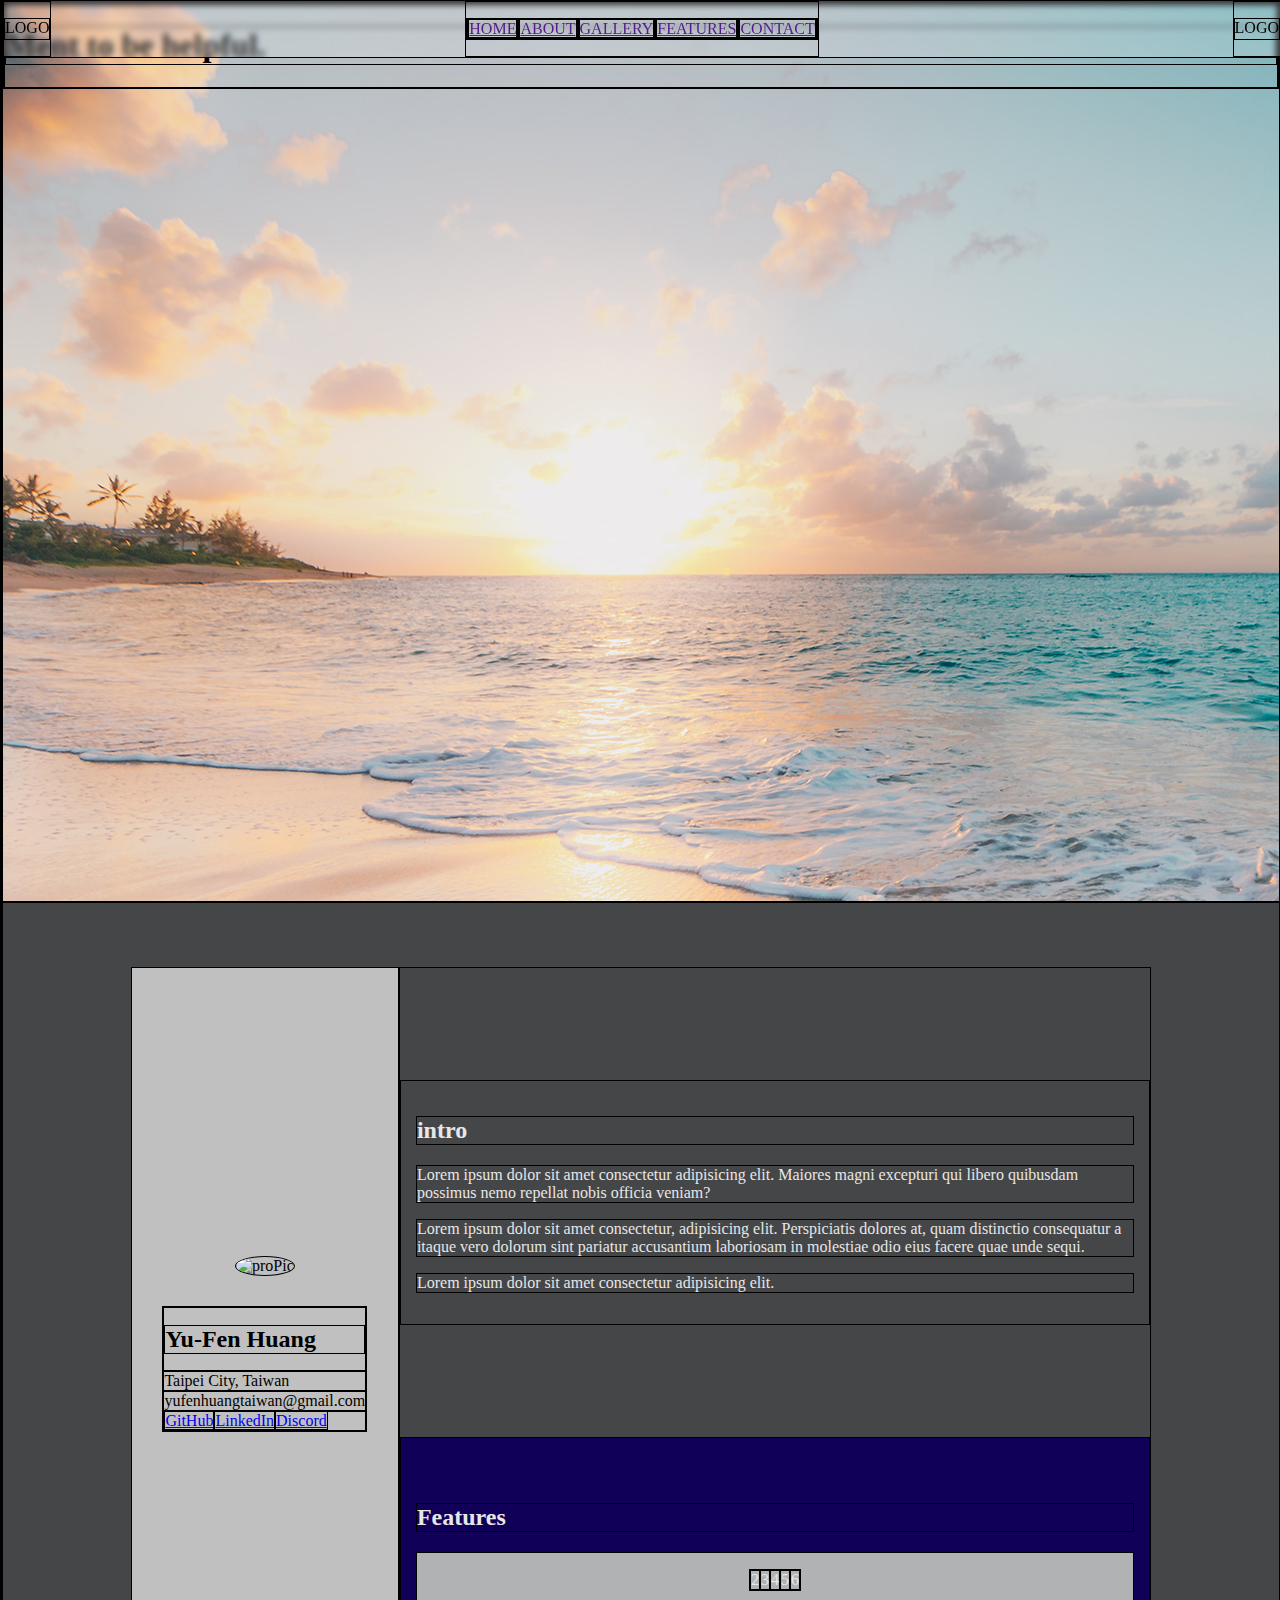
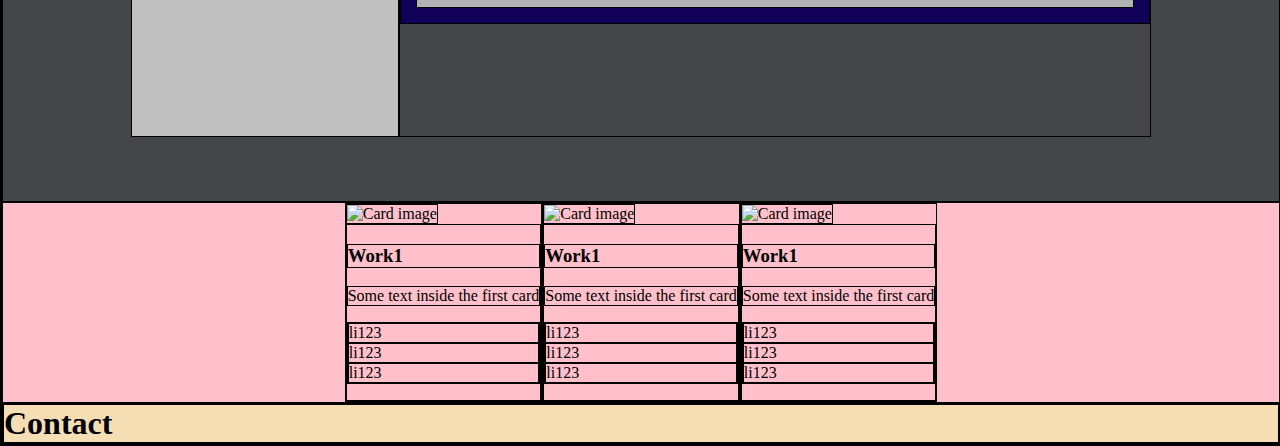
==== index.html @ 93700525 "formatter" ====
<!DOCTYPE html>
<html lang="en">
  <head>
    <meta charset="UTF-8" />
    <meta http-equiv="X-UA-Compatible" content="IE=edge" />
    <meta name="viewport" content="width=device-width, initial-scale=1.0" />
    <title>Personal Website</title>
    <link rel="stylesheet" href="style.css" />
    <link
      rel="stylesheet"
      href="https://cdn.jsdelivr.net/npm/bootstrap@4.6.1/dist/css/bootstrap.min.css"
      integrity="sha384-zCbKRCUGaJDkqS1kPbPd7TveP5iyJE0EjAuZQTgFLD2ylzuqKfdKlfG/eSrtxUkn"
      crossorigin="anonymous"
    />
  </head>
  <body class="container-fluid">
    <!-- navbar -->
    <nav class="row">
      <div class="logo">
        <p>LOGO</p>
      </div>
      <div>
        <ul>
          <li><a href="">HOME</a></li>
          <li><a href="">ABOUT</a></li>
          <li><a href="">GALLERY</a></li>
          <li><a href="">FEATURES</a></li>
          <li><a href="">CONTACT</a></li>
        </ul>
      </div>
      <div class="icon">
        <p>LOGO</p>
      </div>
    </nav>
    <!-- navbar end -->

    <!-- header -->
    <div
      class="row d-flex align-items-center justify-content-center"
      style="height: 100vh"
    >
      <div class="p-5 align-items-center">
        <div class="d-flex justify-content-center">
          <h1 class="display-2">Ment to be helpful.</h1>
        </div>
        <!-- <div class="d-flex justify-content-center">
          <p class="display-4 ">Huang Yu Fen</p>
        </div> -->
      </div>
    </div>
    <!-- header end -->

    <!-- About -->
    <div class="flex-con" style="min-height: 100vh">
      <!-- pro pic & info -->
      <div class="pro">
        <img src="https://fakeimg.pl/300x300/ffeeee/" alt="proPic" />
        <ul>
          <li><h1>Yu-Fen Huang</h1></li>
          <li>Taipei City, Taiwan</li>
          <li>yufenhuangtaiwan@gmail.com</li>
          <li>
            <a href="#">GitHub</a><a href="#">LinkedIn</a
            ><a href="#">Discord</a>
          </li>
        </ul>
      </div>
      <!-- pro pic & info end -->

      <div class="intro">
        <!-- Intop-top -->
        <div class="intro-top">
          <h2>intro</h2>
          <p>
            Lorem ipsum dolor sit amet consectetur adipisicing elit. Maiores
            magni excepturi qui libero quibusdam possimus nemo repellat nobis
            officia veniam?
          </p>
          <p>
            Lorem ipsum dolor sit amet consectetur, adipisicing elit.
            Perspiciatis dolores at, quam distinctio consequatur a itaque vero
            dolorum sint pariatur accusantium laboriosam in molestiae odio eius
            facere quae unde sequi.
          </p>
          <p>Lorem ipsum dolor sit amet consectetur adipisicing elit.</p>
        </div>
        <!-- Intop-top end -->

        <!-- Features -->
        <div class="intro-buttom">
          <h2 class="fe-title">Features</h2>
          <span class="features p-3">
            <ul>
              <li>2</li>
              <li>3</li>
              <li>4</li>
              <li>5</li>
              <li>6</li>
            </ul>
          </span>
        </div>
        <!-- Features end -->
      </div>
    </div>
    <!-- About end -->

    <!-- Gallery start -->
    <div class="gallery p-3">
      <div class="card bg-primary col-12 col-md-4">
        <img
          class="card-img-top"
          src="https://fakeimg.pl/320x180/ffeeee/"
          alt="Card image"
          style="width: 100%"
        />
        <div class="card-body text-center">
          <h3>Work1</h3>
          <p class="card-text">Some text inside the first card</p>
          <ul>
            <li>li123</li>
            <li>li123</li>
            <li>li123</li>
          </ul>
        </div>
      </div>

      <div class="card bg-warning m-3 col-12 col-md-4">
        <img
          class="card-img-top"
          src="https://fakeimg.pl/320x180/ffeeee/"
          alt="Card image"
          style="width: 100%"
        />
        <div class="card-body text-center">
          <h3>Work1</h3>
          <p class="card-text">Some text inside the first card</p>
          <ul>
            <li>li123</li>
            <li>li123</li>
            <li>li123</li>
          </ul>
        </div>
      </div>

      <div class="card bg-warning m-3 col-12 col-md-4">
        <img
          class="card-img-top"
          src="https://fakeimg.pl/320x180/ffeeee/"
          alt="Card image"
          style="width: 100%"
        />
        <div class="card-body text-center">
          <h3>Work1</h3>
          <p class="card-text">Some text inside the first card</p>
          <ul>
            <li>li123</li>
            <li>li123</li>
            <li>li123</li>
          </ul>
        </div>
      </div>
    </div>
    <!-- Gallery end -->

    <!-- Contact start -->
    <div class="contact">
      <h1>Contact</h1>
    </div>
    <!-- Contact end -->

    <script
      src="https://cdn.jsdelivr.net/npm/jquery@3.5.1/dist/jquery.slim.min.js"
      integrity="sha384-DfXdz2htPH0lsSSs5nCTpuj/zy4C+OGpamoFVy38MVBnE+IbbVYUew+OrCXaRkfj"
      crossorigin="anonymous"
    ></script>
    <script
      src="https://cdn.jsdelivr.net/npm/popper.js@1.16.1/dist/umd/popper.min.js"
      integrity="sha384-9/reFTGAW83EW2RDu2S0VKaIzap3H66lZH81PoYlFhbGU+6BZp6G7niu735Sk7lN"
      crossorigin="anonymous"
    ></script>
    <script
      src="https://cdn.jsdelivr.net/npm/bootstrap@4.6.1/dist/js/bootstrap.min.js"
      integrity="sha384-VHvPCCyXqtD5DqJeNxl2dtTyhF78xXNXdkwX1CZeRusQfRKp+tA7hAShOK/B/fQ2"
      crossorigin="anonymous"
    ></script>
  </body>
</html>
---- style.css ----
* {
  border: 1px solid #000;
  -webkit-box-sizing: border-box;
          box-sizing: border-box;
}

body, html {
  margin: 0;
  background-image: url("./img/ocean.jpg");
  background-repeat: no-repeat;
  background-attachment: fixed;
  width: 100vw;
}

ul {
  padding: 0;
  list-style: none;
}

nav {
  display: -webkit-box !important;
  display: -ms-flexbox !important;
  display: flex !important;
  -webkit-box-pack: justify;
      -ms-flex-pack: justify;
          justify-content: space-between;
  background-color: rgba(250, 250, 250, 0.2);
  -webkit-backdrop-filter: blur(3px);
          backdrop-filter: blur(3px);
  position: fixed;
  top: 0;
  width: 100%;
}

nav .logo {
  display: -webkit-box;
  display: -ms-flexbox;
  display: flex;
  -webkit-box-pack: center;
      -ms-flex-pack: center;
          justify-content: center;
}

nav ul {
  display: -webkit-box;
  display: -ms-flexbox;
  display: flex;
  -webkit-box-pack: justify;
      -ms-flex-pack: justify;
          justify-content: space-between;
}

nav .icon {
  display: -webkit-box;
  display: -ms-flexbox;
  display: flex;
  -webkit-box-pack: center;
      -ms-flex-pack: center;
          justify-content: center;
}

.bh {
  margin: 150px 0 150px 0;
}

.flex-con {
  display: -webkit-box;
  display: -ms-flexbox;
  display: flex;
  -webkit-box-pack: center;
      -ms-flex-pack: center;
          justify-content: center;
  background-color: #454647;
  padding: 5% 10%;
}

.flex-con .pro {
  display: -webkit-box;
  display: -ms-flexbox;
  display: flex;
  -webkit-box-orient: vertical;
  -webkit-box-direction: normal;
      -ms-flex-direction: column;
          flex-direction: column;
  -webkit-box-pack: center;
      -ms-flex-pack: center;
          justify-content: center;
  -webkit-box-align: center;
      -ms-flex-align: center;
          align-items: center;
  width: 100%;
  background-color: silver;
  padding: 3%;
  width: 25vw;
}

.flex-con .pro ul {
  margin-top: 30px;
  display: inline-block;
}

.flex-con .pro h1 {
  font-size: 24px;
}

.flex-con .pro img {
  max-width: 100%;
  border-radius: 50%;
}

.flex-con .intro {
  display: -webkit-box;
  display: -ms-flexbox;
  display: flex;
  -webkit-box-orient: vertical;
  -webkit-box-direction: normal;
      -ms-flex-direction: column;
          flex-direction: column;
  -webkit-box-pack: space-evenly;
      -ms-flex-pack: space-evenly;
          justify-content: space-evenly;
}

.flex-con .intro .intro-top {
  background: #454647;
  color: #E7E7E7;
  padding: 2%;
}

.flex-con .intro .intro-buttom {
  background: #100057;
  color: #E7E7E7;
  padding: 2%;
}

.flex-con .intro .intro-buttom .fe-title {
  margin-top: 50px;
}

.flex-con .intro .intro-buttom .features {
  background: #b1b2b3;
  width: 100%;
  display: -webkit-box;
  display: -ms-flexbox;
  display: flex;
  -webkit-box-pack: center;
      -ms-flex-pack: center;
          justify-content: center;
}

.flex-con .intro .intro-buttom ul {
  display: -webkit-box;
  display: -ms-flexbox;
  display: flex;
  -webkit-box-pack: center;
      -ms-flex-pack: center;
          justify-content: center;
}

.gallery {
  display: -webkit-box;
  display: -ms-flexbox;
  display: flex;
  -webkit-box-pack: center;
      -ms-flex-pack: center;
          justify-content: center;
  background-color: pink;
  margin: 0;
}

.contact {
  background-color: wheat;
}

.contact h1 {
  margin: 0;
}

.contact ul {
  margin: 0;
  padding: 0;
  list-style: none;
}
/*# sourceMappingURL=style.css.map */
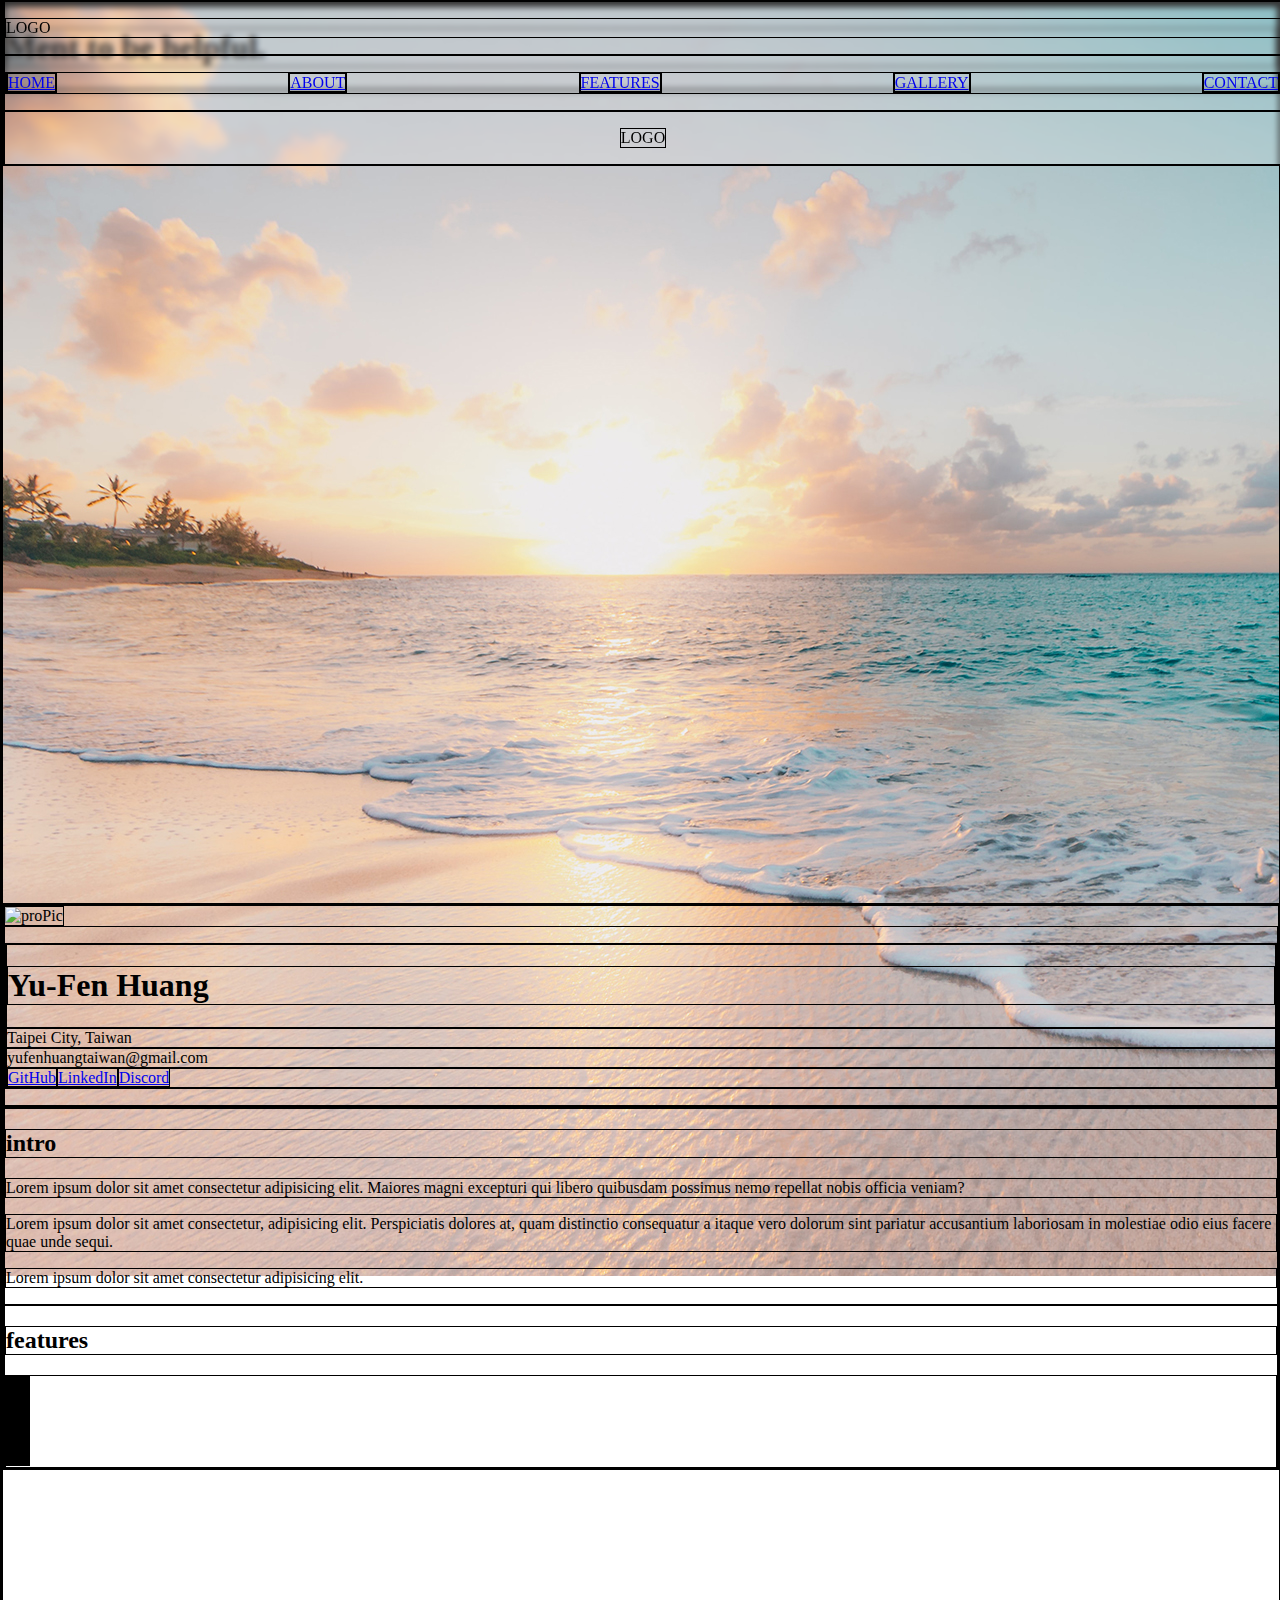
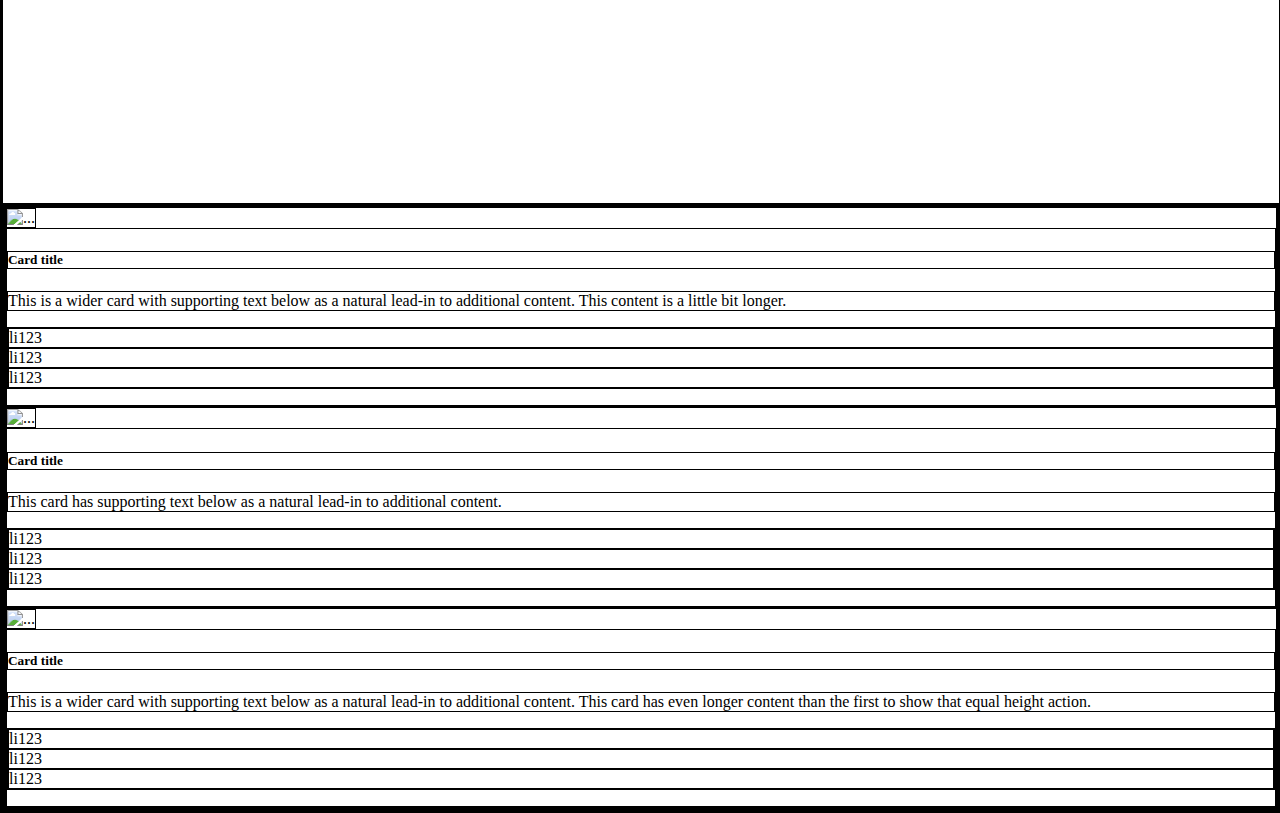
==== commit 6161c4a7: "layout" ====
--- a/index.html
+++ b/index.html
@@ -12,62 +12,76 @@
       integrity="sha384-zCbKRCUGaJDkqS1kPbPd7TveP5iyJE0EjAuZQTgFLD2ylzuqKfdKlfG/eSrtxUkn"
       crossorigin="anonymous"
     />
+    <link
+      rel="stylesheet"
+      href="https://pro.fontawesome.com/releases/v5.10.0/css/all.css"
+      integrity="sha384-AYmEC3Yw5cVb3ZcuHtOA93w35dYTsvhLPVnYs9eStHfGJvOvKxVfELGroGkvsg+p"
+      crossorigin="anonymous"
+    />
   </head>
-  <body class="container-fluid">
+  <body>
     <!-- navbar -->
-    <nav class="row">
-      <div class="logo">
-        <p>LOGO</p>
-      </div>
-      <div>
-        <ul>
-          <li><a href="">HOME</a></li>
-          <li><a href="">ABOUT</a></li>
-          <li><a href="">GALLERY</a></li>
-          <li><a href="">FEATURES</a></li>
-          <li><a href="">CONTACT</a></li>
-        </ul>
-      </div>
-      <div class="icon">
-        <p>LOGO</p>
-      </div>
-    </nav>
+    <div class="container-fluid">
+      <nav class="row">
+        <div class="logo">
+          <p>LOGO</p>
+        </div>
+        <div>
+          <ul>
+            <li><a href="#home">HOME</a></li>
+            <li><a href="#about">ABOUT</a></li>
+            <li><a href="#about">FEATURES</a></li>
+            <li><a href="#gallery">GALLERY</a></li>
+            <li><a href="#contact">CONTACT</a></li>
+          </ul>
+        </div>
+        <div class="icon">
+          <p>LOGO</p>
+        </div>
+      </nav>
+    </div>
     <!-- navbar end -->
 
     <!-- header -->
     <div
       class="row d-flex align-items-center justify-content-center"
       style="height: 100vh"
+      id="home"
     >
       <div class="p-5 align-items-center">
         <div class="d-flex justify-content-center">
           <h1 class="display-2">Ment to be helpful.</h1>
         </div>
-        <!-- <div class="d-flex justify-content-center">
-          <p class="display-4 ">Huang Yu Fen</p>
-        </div> -->
       </div>
     </div>
     <!-- header end -->
 
     <!-- About -->
-    <div class="flex-con" style="min-height: 100vh">
+    <div class="container" style="min-height: 100vh" id="about">
       <!-- pro pic & info -->
-      <div class="pro">
-        <img src="https://fakeimg.pl/300x300/ffeeee/" alt="proPic" />
-        <ul>
-          <li><h1>Yu-Fen Huang</h1></li>
-          <li>Taipei City, Taiwan</li>
-          <li>yufenhuangtaiwan@gmail.com</li>
-          <li>
-            <a href="#">GitHub</a><a href="#">LinkedIn</a
-            ><a href="#">Discord</a>
-          </li>
-        </ul>
+      <!-- <div class="row"> -->
+      <div class="row justify-content-center">
+        <img
+          src="https://fakeimg.pl/300x300/ffeeee/"
+          alt="proPic"
+          class="col-8 col-md-4"
+        />
+        <div class="col-12 col-md-8 align-self-center">
+          <ul>
+            <li><h1>Yu-Fen Huang</h1></li>
+            <li>Taipei City, Taiwan</li>
+            <li>yufenhuangtaiwan@gmail.com</li>
+            <li>
+              <a href="#">GitHub</a><a href="#">LinkedIn</a
+              ><a href="#">Discord</a>
+            </li>
+          </ul>
+        </div>
+        <!-- </div> -->
       </div>
       <!-- pro pic & info end -->
 
-      <div class="intro">
+      <div>
         <!-- Intop-top -->
         <div class="intro-top">
           <h2>intro</h2>
@@ -87,85 +101,121 @@
         <!-- Intop-top end -->
 
         <!-- Features -->
+
         <div class="intro-buttom">
-          <h2 class="fe-title">Features</h2>
-          <span class="features p-3">
+          <h2>features</h2>
+          <div class="align-items-center">
+            <span class="col-12 col-md-2" style="font-size: 5em"
+              ><i class="fab fa-css3-alt"></i
+            ></span>
+            <span class="col-12 col-md-2" style="font-size: 5em"
+              ><i class="fab fa-html5"></i
+            ></span>
+            <span class="col-12 col-md-2" style="font-size: 5em"
+              ><i class="fab fa-js-square"></i
+            ></span>
+            <span class="col-12 col-md-2" style="font-size: 5em"
+              ><i class="fab fa-php"></i
+            ></span>
+            <span class="col-12 col-md-2" style="font-size: 5em"
+              ><i class="fab fa-sass"></i
+            ></span>
+            <span class="col-12 col-md-2" style="font-size: 5em"
+              ><i class="fab fa-bootstrap"></i
+            ></span>
+          </div>
+        </div>
+        <!-- Features end -->
+      </div>
+    </div>
+    <!-- About end -->
+
+    <!-- Gallery start -->
+    <div class="container" id="gallery">
+      <div class="row">
+        <!-- <div class="card bg-primary col-12 col-md-4">
+          <img
+            class="card-img-top"
+            src="https://fakeimg.pl/320x180/ffeeee/"
+            alt="Card image"
+            style="width: 100%"
+          />
+          <div class="card-body text-center">
+            <h3>Work1</h3>
+            <p class="card-text">Some text inside the first card</p>
             <ul>
-              <li>2</li>
-              <li>3</li>
-              <li>4</li>
-              <li>5</li>
-              <li>6</li>
+              <li>li123</li>
+              <li>li123</li>
+              <li>li123</li>
             </ul>
-          </span>
-        </div>
-        <!-- Features end -->
-      </div>
-    </div>
-    <!-- About end -->
-
-    <!-- Gallery start -->
-    <div class="gallery p-3">
-      <div class="card bg-primary col-12 col-md-4">
-        <img
-          class="card-img-top"
-          src="https://fakeimg.pl/320x180/ffeeee/"
-          alt="Card image"
-          style="width: 100%"
-        />
-        <div class="card-body text-center">
-          <h3>Work1</h3>
-          <p class="card-text">Some text inside the first card</p>
-          <ul>
-            <li>li123</li>
-            <li>li123</li>
-            <li>li123</li>
-          </ul>
-        </div>
-      </div>
-
-      <div class="card bg-warning m-3 col-12 col-md-4">
-        <img
-          class="card-img-top"
-          src="https://fakeimg.pl/320x180/ffeeee/"
-          alt="Card image"
-          style="width: 100%"
-        />
-        <div class="card-body text-center">
-          <h3>Work1</h3>
-          <p class="card-text">Some text inside the first card</p>
-          <ul>
-            <li>li123</li>
-            <li>li123</li>
-            <li>li123</li>
-          </ul>
-        </div>
-      </div>
-
-      <div class="card bg-warning m-3 col-12 col-md-4">
-        <img
-          class="card-img-top"
-          src="https://fakeimg.pl/320x180/ffeeee/"
-          alt="Card image"
-          style="width: 100%"
-        />
-        <div class="card-body text-center">
-          <h3>Work1</h3>
-          <p class="card-text">Some text inside the first card</p>
-          <ul>
-            <li>li123</li>
-            <li>li123</li>
-            <li>li123</li>
-          </ul>
+          </div>
+        </div>
+
+        <div class="card bg-primary col-12 col-md-4">
+          <img
+            class="card-img-top"
+            src="https://fakeimg.pl/320x180/ffeeee/"
+            alt="Card image"
+            style="width: 100%"
+          />
+          <div class="card-body text-center">
+            <h3>Work1</h3>
+            <p class="card-text">Some text inside the first card</p>
+            <ul>
+              <li>li123</li>
+              <li>li123</li>
+              <li>li123</li>
+            </ul>
+          </div>
+        </div> -->
+        
+        <div class="card-group">
+          <div class="card">
+            <img src="https://fakeimg.pl/320x180/ffeeee/" class="card-img-top" alt="...">
+            <div class="card-body text-center">
+              <h5 class="card-title">Card title</h5>
+              <p class="card-text">This is a wider card with supporting text below as a natural lead-in to additional content. This content is a little bit longer.</p>
+              <ul>
+                <li>li123</li>
+                <li>li123</li>
+                <li>li123</li>
+              </ul>
+              <!-- <p class="card-text"><small class="text-muted">Last updated 3 mins ago</small></p> -->
+            </div>
+          </div>
+          <div class="card">
+            <img src="https://fakeimg.pl/320x180/ffeeee/" class="card-img-top" alt="...">
+            <div class="card-body text-center">
+              <h5 class="card-title">Card title</h5>
+              <p class="card-text">This card has supporting text below as a natural lead-in to additional content.</p>
+              <ul>
+                <li>li123</li>
+                <li>li123</li>
+                <li>li123</li>
+              </ul>
+            </div>
+          </div>
+          <div class="card">
+            <img src="https://fakeimg.pl/320x180/ffeeee/" class="card-img-top" alt="...">
+            <div class="card-body text-center">
+              <h5 class="card-title">Card title</h5>
+              <p class="card-text">This is a wider card with supporting text below as a natural lead-in to additional content. This card has even longer content than the first to show that equal height action.</p>
+              <ul>
+                <li>li123</li>
+                <li>li123</li>
+                <li>li123</li>
+              </ul>
+            </div>
+          </div>
         </div>
       </div>
     </div>
     <!-- Gallery end -->
 
     <!-- Contact start -->
-    <div class="contact">
+    <!-- <div class="contact" id="contact">
       <h1>Contact</h1>
-    </div>
+    </div> -->
     <!-- Contact end -->
 
     <script
--- a/style.css
+++ b/style.css
@@ -18,9 +18,6 @@
 }
 
 nav {
-  display: -webkit-box !important;
-  display: -ms-flexbox !important;
-  display: flex !important;
   -webkit-box-pack: justify;
       -ms-flex-pack: justify;
           justify-content: space-between;
@@ -30,15 +27,6 @@
   position: fixed;
   top: 0;
   width: 100%;
-}
-
-nav .logo {
-  display: -webkit-box;
-  display: -ms-flexbox;
-  display: flex;
-  -webkit-box-pack: center;
-      -ms-flex-pack: center;
-          justify-content: center;
 }
 
 nav ul {
@@ -59,115 +47,6 @@
           justify-content: center;
 }
 
-.bh {
-  margin: 150px 0 150px 0;
-}
-
-.flex-con {
-  display: -webkit-box;
-  display: -ms-flexbox;
-  display: flex;
-  -webkit-box-pack: center;
-      -ms-flex-pack: center;
-          justify-content: center;
-  background-color: #454647;
-  padding: 5% 10%;
-}
-
-.flex-con .pro {
-  display: -webkit-box;
-  display: -ms-flexbox;
-  display: flex;
-  -webkit-box-orient: vertical;
-  -webkit-box-direction: normal;
-      -ms-flex-direction: column;
-          flex-direction: column;
-  -webkit-box-pack: center;
-      -ms-flex-pack: center;
-          justify-content: center;
-  -webkit-box-align: center;
-      -ms-flex-align: center;
-          align-items: center;
-  width: 100%;
-  background-color: silver;
-  padding: 3%;
-  width: 25vw;
-}
-
-.flex-con .pro ul {
-  margin-top: 30px;
-  display: inline-block;
-}
-
-.flex-con .pro h1 {
-  font-size: 24px;
-}
-
-.flex-con .pro img {
-  max-width: 100%;
-  border-radius: 50%;
-}
-
-.flex-con .intro {
-  display: -webkit-box;
-  display: -ms-flexbox;
-  display: flex;
-  -webkit-box-orient: vertical;
-  -webkit-box-direction: normal;
-      -ms-flex-direction: column;
-          flex-direction: column;
-  -webkit-box-pack: space-evenly;
-      -ms-flex-pack: space-evenly;
-          justify-content: space-evenly;
-}
-
-.flex-con .intro .intro-top {
-  background: #454647;
-  color: #E7E7E7;
-  padding: 2%;
-}
-
-.flex-con .intro .intro-buttom {
-  background: #100057;
-  color: #E7E7E7;
-  padding: 2%;
-}
-
-.flex-con .intro .intro-buttom .fe-title {
-  margin-top: 50px;
-}
-
-.flex-con .intro .intro-buttom .features {
-  background: #b1b2b3;
-  width: 100%;
-  display: -webkit-box;
-  display: -ms-flexbox;
-  display: flex;
-  -webkit-box-pack: center;
-      -ms-flex-pack: center;
-          justify-content: center;
-}
-
-.flex-con .intro .intro-buttom ul {
-  display: -webkit-box;
-  display: -ms-flexbox;
-  display: flex;
-  -webkit-box-pack: center;
-      -ms-flex-pack: center;
-          justify-content: center;
-}
-
-.gallery {
-  display: -webkit-box;
-  display: -ms-flexbox;
-  display: flex;
-  -webkit-box-pack: center;
-      -ms-flex-pack: center;
-          justify-content: center;
-  background-color: pink;
-  margin: 0;
-}
-
 .contact {
   background-color: wheat;
 }
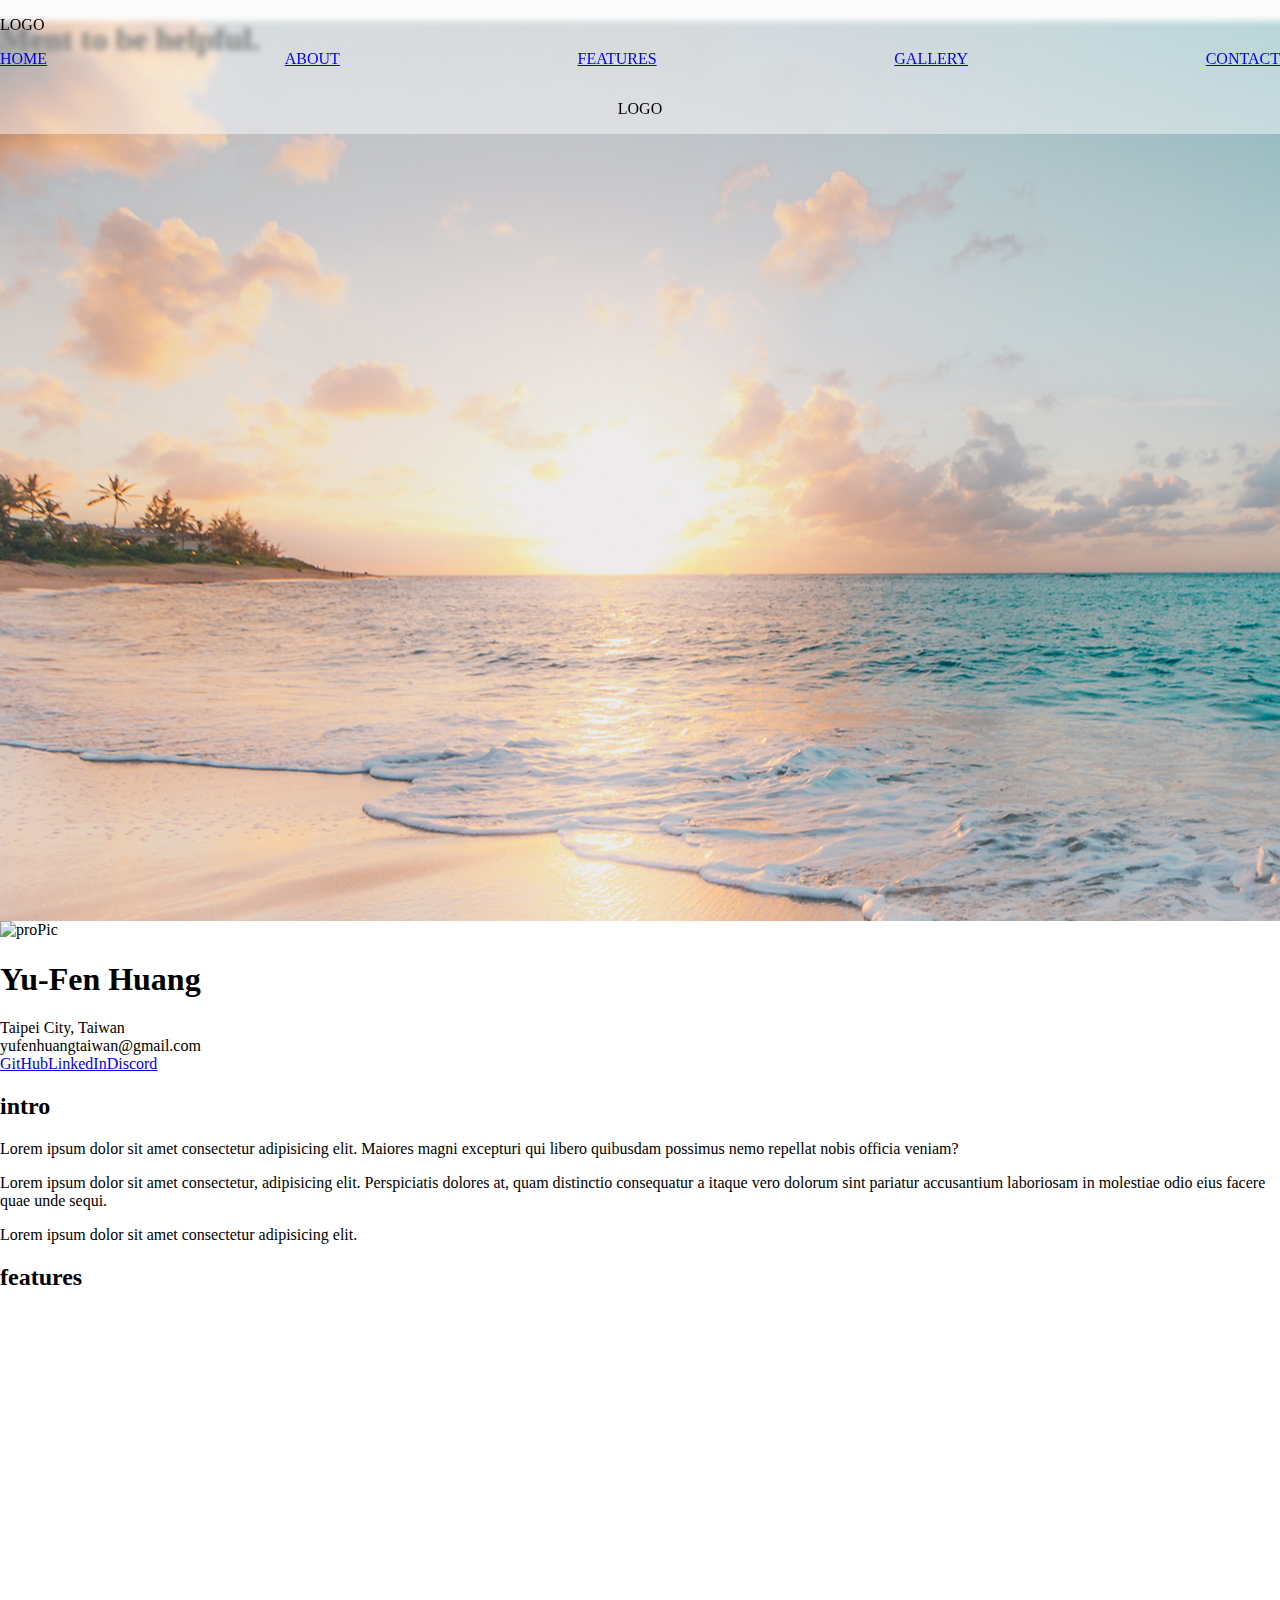
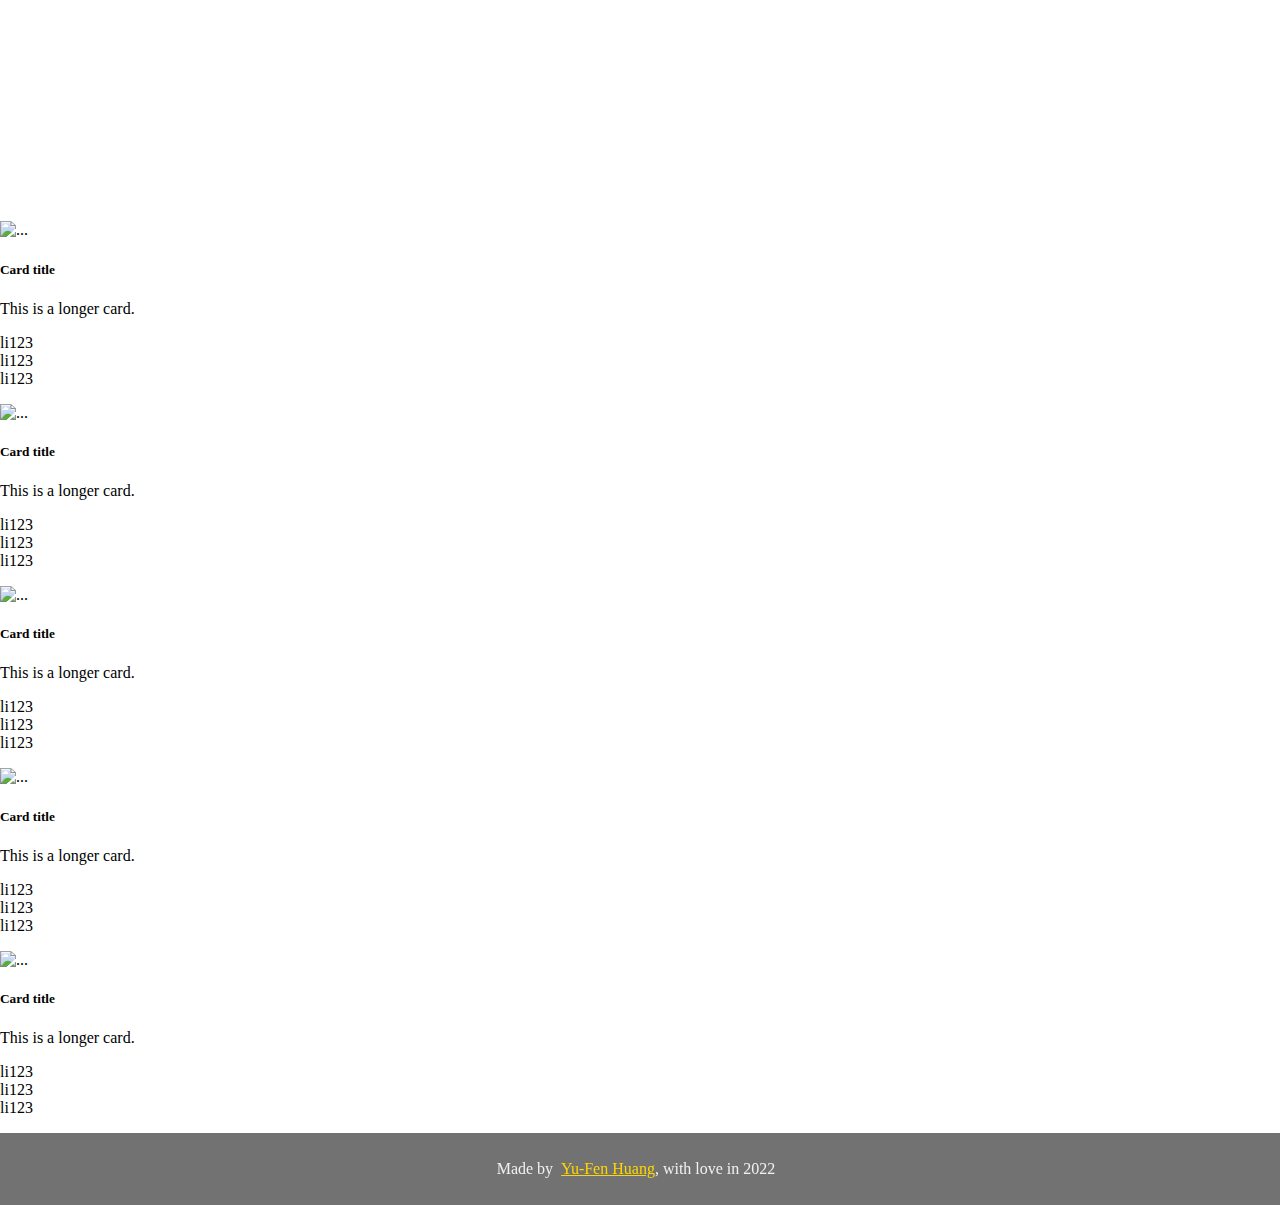
==== commit 6a5236f6: "layout" ====
--- a/index.html
+++ b/index.html
@@ -64,7 +64,7 @@
         <img
           src="https://fakeimg.pl/300x300/ffeeee/"
           alt="proPic"
-          class="col-8 col-md-4"
+          class="col-8 col-md-4 p-5"
         />
         <div class="col-12 col-md-8 align-self-center">
           <ul>
@@ -83,7 +83,7 @@
 
       <div>
         <!-- Intop-top -->
-        <div class="intro-top">
+        <div class="intro-top mt-3">
           <h2>intro</h2>
           <p>
             Lorem ipsum dolor sit amet consectetur adipisicing elit. Maiores
@@ -102,7 +102,7 @@
 
         <!-- Features -->
 
-        <div class="intro-buttom">
+        <div class="intro-buttom mt-5">
           <h2>features</h2>
           <div class="align-items-center">
             <span class="col-12 col-md-2" style="font-size: 5em"
@@ -132,74 +132,93 @@
 
     <!-- Gallery start -->
     <div class="container" id="gallery">
-      <div class="row">
-        <!-- <div class="card bg-primary col-12 col-md-4">
-          <img
-            class="card-img-top"
-            src="https://fakeimg.pl/320x180/ffeeee/"
-            alt="Card image"
-            style="width: 100%"
-          />
-          <div class="card-body text-center">
-            <h3>Work1</h3>
-            <p class="card-text">Some text inside the first card</p>
-            <ul>
-              <li>li123</li>
-              <li>li123</li>
-              <li>li123</li>
-            </ul>
-          </div>
-        </div>
-
-        <div class="card bg-primary col-12 col-md-4">
-          <img
-            class="card-img-top"
-            src="https://fakeimg.pl/320x180/ffeeee/"
-            alt="Card image"
-            style="width: 100%"
-          />
-          <div class="card-body text-center">
-            <h3>Work1</h3>
-            <p class="card-text">Some text inside the first card</p>
-            <ul>
-              <li>li123</li>
-              <li>li123</li>
-              <li>li123</li>
-            </ul>
-          </div>
-        </div> -->
-        
-        <div class="card-group">
-          <div class="card">
-            <img src="https://fakeimg.pl/320x180/ffeeee/" class="card-img-top" alt="...">
-            <div class="card-body text-center">
-              <h5 class="card-title">Card title</h5>
-              <p class="card-text">This is a wider card with supporting text below as a natural lead-in to additional content. This content is a little bit longer.</p>
-              <ul>
-                <li>li123</li>
-                <li>li123</li>
-                <li>li123</li>
-              </ul>
-              <!-- <p class="card-text"><small class="text-muted">Last updated 3 mins ago</small></p> -->
-            </div>
-          </div>
-          <div class="card">
-            <img src="https://fakeimg.pl/320x180/ffeeee/" class="card-img-top" alt="...">
-            <div class="card-body text-center">
-              <h5 class="card-title">Card title</h5>
-              <p class="card-text">This card has supporting text below as a natural lead-in to additional content.</p>
-              <ul>
-                <li>li123</li>
-                <li>li123</li>
-                <li>li123</li>
-              </ul>
-            </div>
-          </div>
-          <div class="card">
-            <img src="https://fakeimg.pl/320x180/ffeeee/" class="card-img-top" alt="...">
-            <div class="card-body text-center">
-              <h5 class="card-title">Card title</h5>
-              <p class="card-text">This is a wider card with supporting text below as a natural lead-in to additional content. This card has even longer content than the first to show that equal height action.</p>
+      <div class="row row-cols-1 row-cols-md-3 mb-5">
+        <div class="col mb-1">
+          <div class="card text-center">
+            <img
+              src="https://fakeimg.pl/320x180/ffeeee/"
+              class="card-img-top"
+              alt="..."
+            />
+            <div class="card-body">
+              <h5 class="card-title">Card title</h5>
+              <p class="card-text">This is a longer card.</p>
+              <ul>
+                <li>li123</li>
+                <li>li123</li>
+                <li>li123</li>
+              </ul>
+            </div>
+          </div>
+        </div>
+        <div class="col mb-1">
+          <div class="card text-center">
+            <img
+              src="https://fakeimg.pl/320x180/ffeeee/"
+              class="card-img-top"
+              alt="..."
+            />
+            <div class="card-body">
+              <h5 class="card-title">Card title</h5>
+              <p class="card-text">This is a longer card.</p>
+              <ul>
+                <li>li123</li>
+                <li>li123</li>
+                <li>li123</li>
+              </ul>
+            </div>
+          </div>
+        </div>
+        <div class="col mb-1">
+          <div class="card text-center">
+            <img
+              src="https://fakeimg.pl/320x180/ffeeee/"
+              class="card-img-top"
+              alt="..."
+            />
+            <div class="card-body">
+              <h5 class="card-title">Card title</h5>
+              <p class="card-text">This is a longer card.</p>
+              <ul>
+                <li>li123</li>
+                <li>li123</li>
+                <li>li123</li>
+              </ul>
+            </div>
+          </div>
+        </div>
+      </div>
+    </div>
+    <div class="container" id="gallery">
+      <div class="row row-cols-1 row-cols-md-3 mb-5">
+        <div class="col mb-1">
+          <div class="card text-center">
+            <img
+              src="https://fakeimg.pl/320x180/ffeeee/"
+              class="card-img-top"
+              alt="..."
+            />
+            <div class="card-body">
+              <h5 class="card-title">Card title</h5>
+              <p class="card-text">This is a longer card.</p>
+              <ul>
+                <li>li123</li>
+                <li>li123</li>
+                <li>li123</li>
+              </ul>
+            </div>
+          </div>
+        </div>
+        <div class="col mb-1">
+          <div class="card text-center">
+            <img
+              src="https://fakeimg.pl/320x180/ffeeee/"
+              class="card-img-top"
+              alt="..."
+            />
+            <div class="card-body">
+              <h5 class="card-title">Card title</h5>
+              <p class="card-text">This is a longer card.</p>
               <ul>
                 <li>li123</li>
                 <li>li123</li>
@@ -218,6 +237,18 @@
     </div> -->
     <!-- Contact end -->
 
+    <footer>
+      <div>
+        <span>Made by &nbsp;</span>
+        <a href="#">Yu-Fen Huang</a>
+        <span class="author" itemprop="copyrightHolder"
+          >, with love in 2022 &nbsp;</span>
+        <span class="with-love">
+            <i class="fa fa-heart"></i>
+        </span>
+      </div>
+    </footer>
+
     <script
       src="https://cdn.jsdelivr.net/npm/jquery@3.5.1/dist/jquery.slim.min.js"
       integrity="sha384-DfXdz2htPH0lsSSs5nCTpuj/zy4C+OGpamoFVy38MVBnE+IbbVYUew+OrCXaRkfj"
--- a/style.css
+++ b/style.css
@@ -1,11 +1,13 @@
 * {
-  border: 1px solid #000;
   -webkit-box-sizing: border-box;
           box-sizing: border-box;
 }
 
 body, html {
   margin: 0;
+}
+
+#home {
   background-image: url("./img/ocean.jpg");
   background-repeat: no-repeat;
   background-attachment: fixed;
@@ -21,7 +23,7 @@
   -webkit-box-pack: justify;
       -ms-flex-pack: justify;
           justify-content: space-between;
-  background-color: rgba(250, 250, 250, 0.2);
+  background-color: rgba(250, 250, 250, 0.5);
   -webkit-backdrop-filter: blur(3px);
           backdrop-filter: blur(3px);
   position: fixed;
@@ -47,17 +49,28 @@
           justify-content: center;
 }
 
-.contact {
-  background-color: wheat;
+footer div {
+  display: -webkit-box;
+  display: -ms-flexbox;
+  display: flex;
+  -webkit-box-pack: center;
+      -ms-flex-pack: center;
+          justify-content: center;
+  -webkit-box-align: center;
+      -ms-flex-align: center;
+          align-items: center;
+  height: 8vh;
+  color: #f0f0f0;
+  background-color: rgba(20, 20, 20, 0.6);
+  -webkit-backdrop-filter: blur(3px);
+          backdrop-filter: blur(3px);
 }
 
-.contact h1 {
-  margin: 0;
+footer a {
+  color: #FFD700;
 }
 
-.contact ul {
-  margin: 0;
-  padding: 0;
-  list-style: none;
+footer i {
+  color: #e76565;
 }
 /*# sourceMappingURL=style.css.map */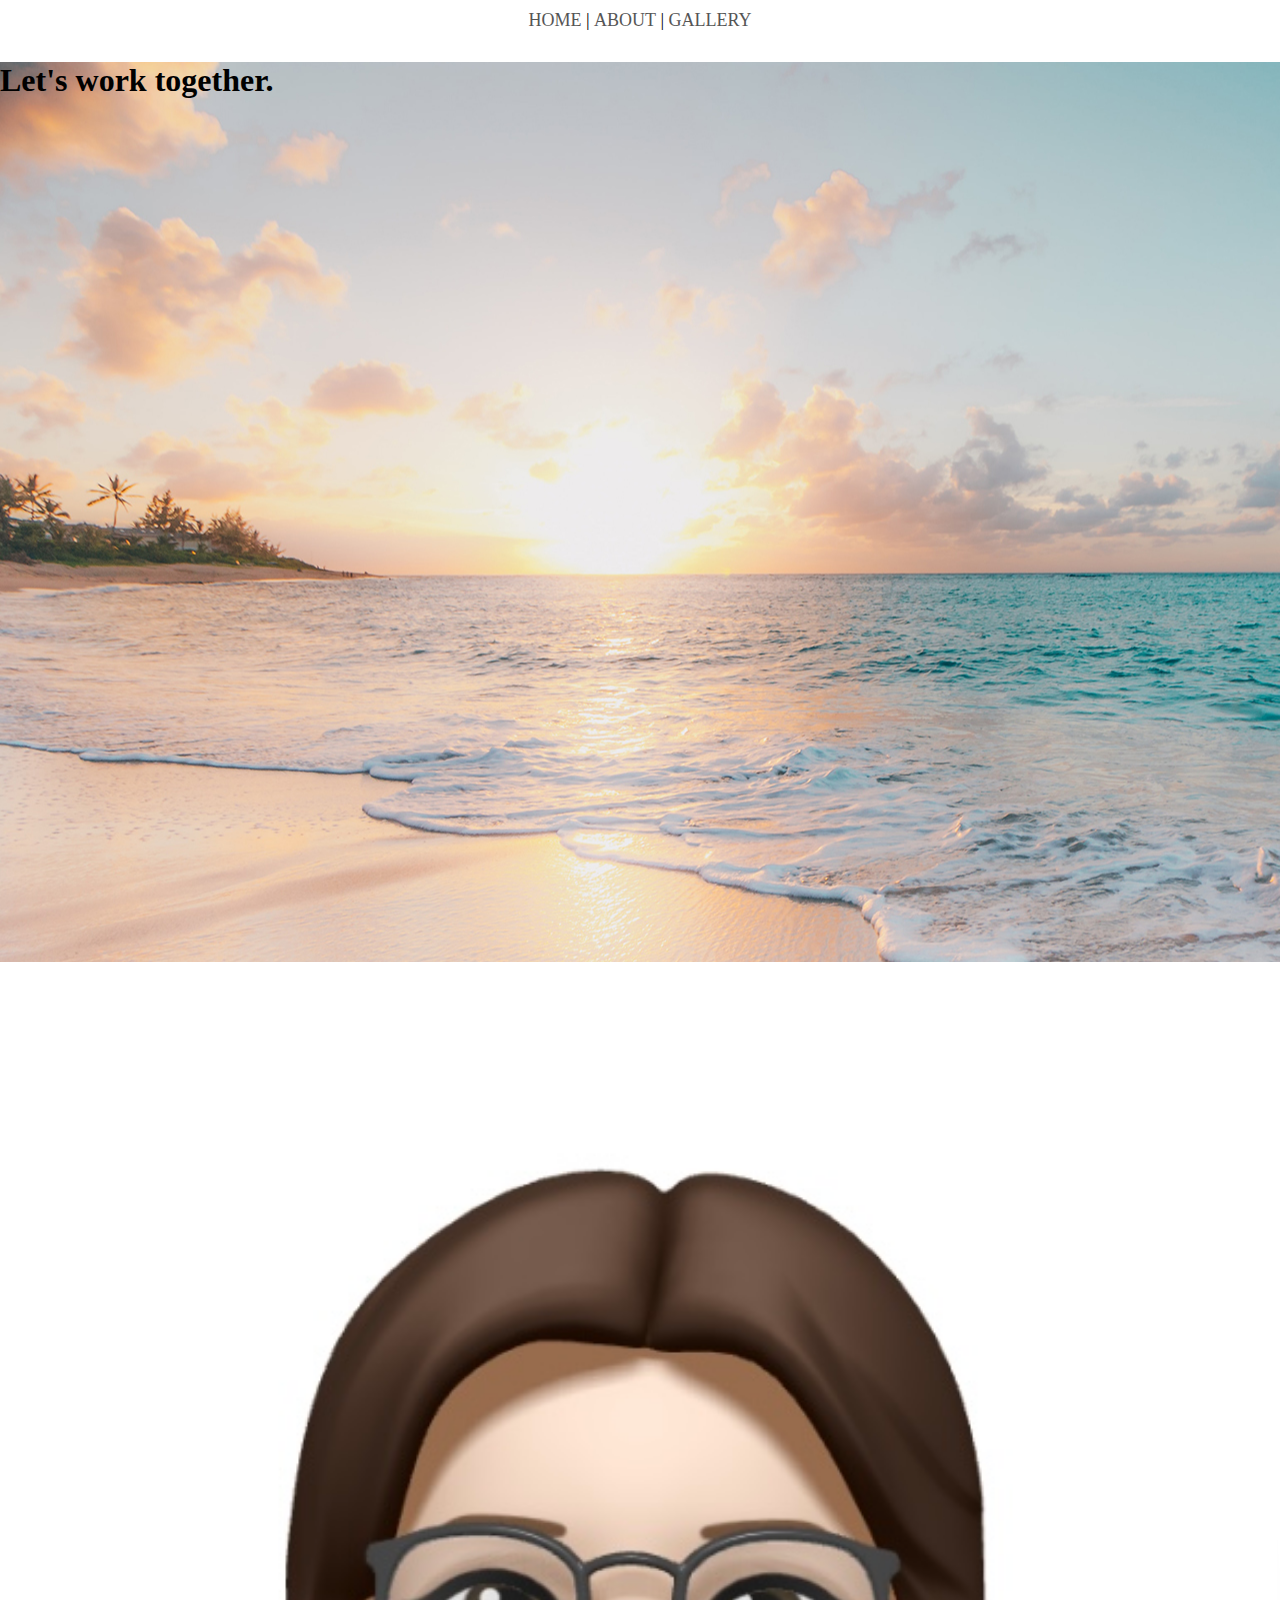
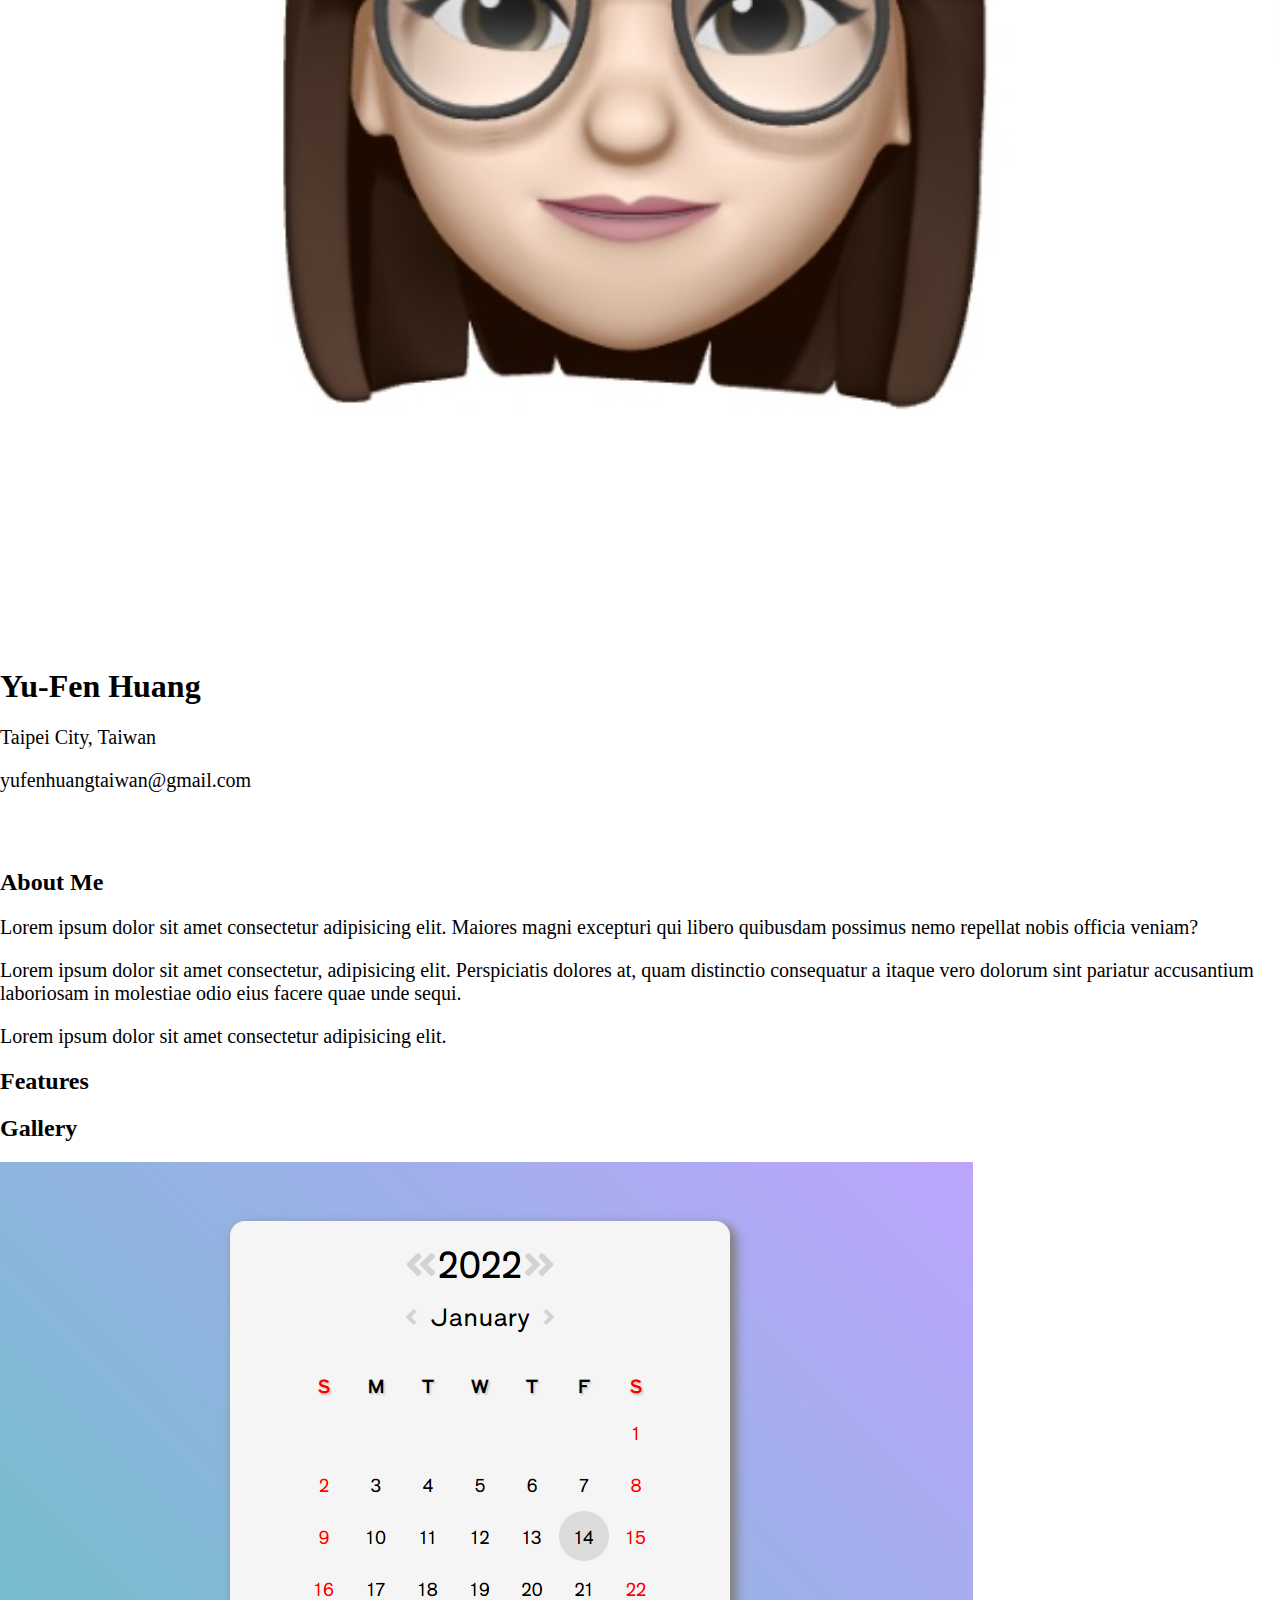
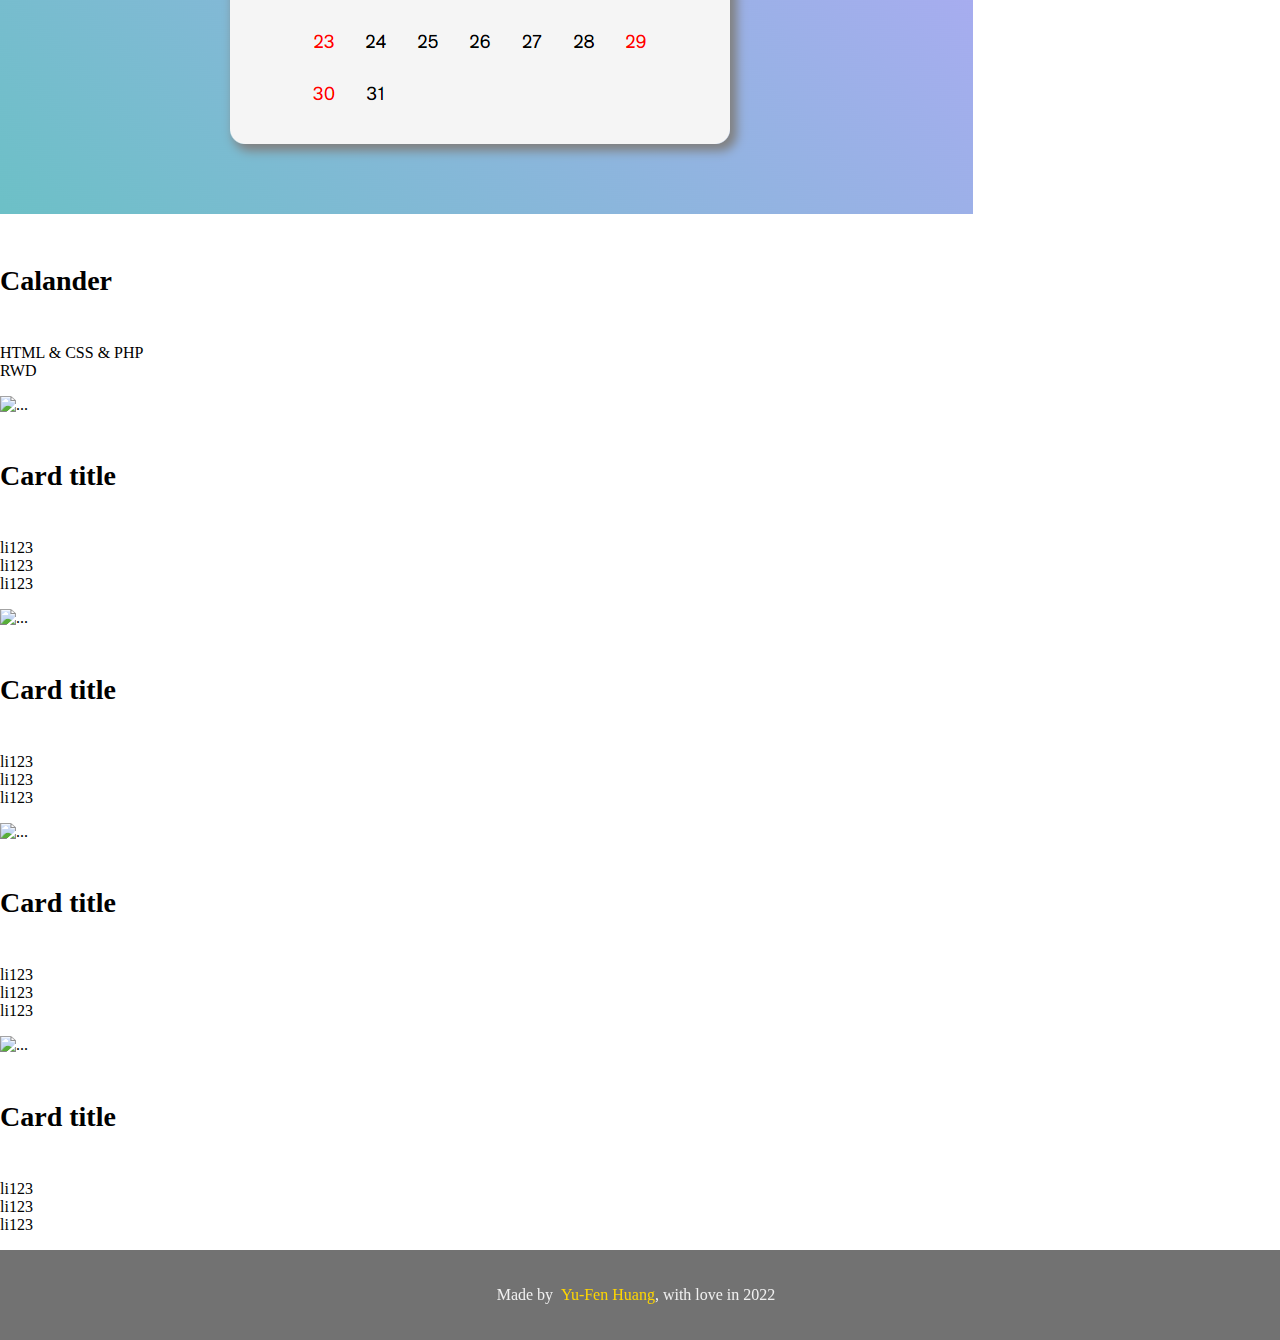
==== commit 8b07ca56: "layout done" ====
--- a/index.html
+++ b/index.html
@@ -23,21 +23,20 @@
     <!-- navbar -->
     <div class="container-fluid">
       <nav class="row">
-        <div class="logo">
+        <!-- <div class="nav-logo">
+          <a href="#home" style="color: #555;"><i class="fas fa-universal-access fa-3x"></i></a>
+        </div> -->
+        <div class="nav-list">
+          <ul style="font-size: 18px;">
+            <li><a href="#home">HOME</a><span>&nbsp;|&nbsp;</span></li>
+            <li><a href="#about">ABOUT</a><span>&nbsp;|&nbsp;</span></li>
+            <li><a href="#gallery">GALLERY</a></li>
+            <!-- <li><a href="#contact">CONTACT</a></li> -->
+          </ul>
+        </div>
+        <!-- <div class="icon">
           <p>LOGO</p>
-        </div>
-        <div>
-          <ul>
-            <li><a href="#home">HOME</a></li>
-            <li><a href="#about">ABOUT</a></li>
-            <li><a href="#about">FEATURES</a></li>
-            <li><a href="#gallery">GALLERY</a></li>
-            <li><a href="#contact">CONTACT</a></li>
-          </ul>
-        </div>
-        <div class="icon">
-          <p>LOGO</p>
-        </div>
+        </div> -->
       </nav>
     </div>
     <!-- navbar end -->
@@ -50,41 +49,42 @@
     >
       <div class="p-5 align-items-center">
         <div class="d-flex justify-content-center">
-          <h1 class="display-2">Ment to be helpful.</h1>
+          <h1 class="display-2">Let's work together.</h1>
         </div>
       </div>
     </div>
     <!-- header end -->
 
     <!-- About -->
-    <div class="container" style="min-height: 100vh" id="about">
+    <div class="container about" style="min-height: 100vh" id="about">
       <!-- pro pic & info -->
-      <!-- <div class="row"> -->
-      <div class="row justify-content-center">
+      <div class="row justify-content-center mt-5 pt-5">
+        <div class="col-8 col-md-4">
         <img
-          src="https://fakeimg.pl/300x300/ffeeee/"
+          src="./img/proPic2.jpeg"
           alt="proPic"
-          class="col-8 col-md-4 p-5"
+          id="proPic"
         />
+        </div>
         <div class="col-12 col-md-8 align-self-center">
           <ul>
             <li><h1>Yu-Fen Huang</h1></li>
-            <li>Taipei City, Taiwan</li>
-            <li>yufenhuangtaiwan@gmail.com</li>
+            <li style="height: 120%;"><p>Taipei City, Taiwan</p></li>
+            <li style="height: 120%;"><p>yufenhuangtaiwan@gmail.com</p></li>
             <li>
-              <a href="#">GitHub</a><a href="#">LinkedIn</a
-              ><a href="#">Discord</a>
+              <a href="https://github.com/YuuuFen"><i class="fab fa-github" style="font-size: 2em;"> &nbsp;</i></a>
+              <a href="https://www.linkedin.com/in/yu-fen-huang-886a6215a/"><i class="fab fa-linkedin" style="font-size: 2em;"></i></a
+              >
             </li>
           </ul>
         </div>
-        <!-- </div> -->
       </div>
       <!-- pro pic & info end -->
 
       <div>
         <!-- Intop-top -->
         <div class="intro-top mt-3">
-          <h2>intro</h2>
+          <h2>About Me</h2>
           <p>
             Lorem ipsum dolor sit amet consectetur adipisicing elit. Maiores
             magni excepturi qui libero quibusdam possimus nemo repellat nobis
@@ -103,26 +103,26 @@
         <!-- Features -->
 
         <div class="intro-buttom mt-5">
-          <h2>features</h2>
+          <h2>Features</h2>
           <div class="align-items-center">
-            <span class="col-12 col-md-2" style="font-size: 5em"
+            <span class="col-12 col-md-2" style="font-size:5em;color:#0c73b8;"
               ><i class="fab fa-css3-alt"></i
             ></span>
-            <span class="col-12 col-md-2" style="font-size: 5em"
-              ><i class="fab fa-html5"></i
-            ></span>
-            <span class="col-12 col-md-2" style="font-size: 5em"
+            <span class="col-12 col-md-2" style="font-size:5em;color:#e45126;"><i class="fab fa-html5"></i
+            ></span>
+            <span class="col-12 col-md-2" style="font-size:5em;color:#F0DB4F" aria-hidden="true" 
               ><i class="fab fa-js-square"></i
             ></span>
-            <span class="col-12 col-md-2" style="font-size: 5em"
+            <span class="col-12 col-md-2" style="font-size:5em;color:#787cb4;"
               ><i class="fab fa-php"></i
             ></span>
-            <span class="col-12 col-md-2" style="font-size: 5em"
+            <span class="col-12 col-md-2" style="font-size:5em;color:#c69;"
               ><i class="fab fa-sass"></i
             ></span>
-            <span class="col-12 col-md-2" style="font-size: 5em"
+            <span class="col-12 col-md-2" style="font-size:5em;color:#602C50;"
               ><i class="fab fa-bootstrap"></i
             ></span>
+            <!-- <span><img src="./img/logo.gif" alt="" style="position: relative;bottom:20px"></span> -->
           </div>
         </div>
         <!-- Features end -->
@@ -131,94 +131,86 @@
     <!-- About end -->
 
     <!-- Gallery start -->
-    <div class="container" id="gallery">
-      <div class="row row-cols-1 row-cols-md-3 mb-5">
-        <div class="col mb-1">
-          <div class="card text-center">
-            <img
-              src="https://fakeimg.pl/320x180/ffeeee/"
-              class="card-img-top"
-              alt="..."
-            />
-            <div class="card-body">
-              <h5 class="card-title">Card title</h5>
-              <p class="card-text">This is a longer card.</p>
-              <ul>
-                <li>li123</li>
-                <li>li123</li>
-                <li>li123</li>
-              </ul>
-            </div>
-          </div>
-        </div>
-        <div class="col mb-1">
-          <div class="card text-center">
-            <img
-              src="https://fakeimg.pl/320x180/ffeeee/"
-              class="card-img-top"
-              alt="..."
-            />
-            <div class="card-body">
-              <h5 class="card-title">Card title</h5>
-              <p class="card-text">This is a longer card.</p>
-              <ul>
-                <li>li123</li>
-                <li>li123</li>
-                <li>li123</li>
-              </ul>
-            </div>
-          </div>
-        </div>
-        <div class="col mb-1">
-          <div class="card text-center">
-            <img
-              src="https://fakeimg.pl/320x180/ffeeee/"
-              class="card-img-top"
-              alt="..."
-            />
-            <div class="card-body">
-              <h5 class="card-title">Card title</h5>
-              <p class="card-text">This is a longer card.</p>
-              <ul>
-                <li>li123</li>
-                <li>li123</li>
-                <li>li123</li>
-              </ul>
-            </div>
-          </div>
-        </div>
-      </div>
-    </div>
-    <div class="container" id="gallery">
-      <div class="row row-cols-1 row-cols-md-3 mb-5">
-        <div class="col mb-1">
-          <div class="card text-center">
-            <img
-              src="https://fakeimg.pl/320x180/ffeeee/"
-              class="card-img-top"
-              alt="..."
-            />
-            <div class="card-body">
-              <h5 class="card-title">Card title</h5>
-              <p class="card-text">This is a longer card.</p>
-              <ul>
-                <li>li123</li>
-                <li>li123</li>
-                <li>li123</li>
-              </ul>
-            </div>
-          </div>
-        </div>
-        <div class="col mb-1">
-          <div class="card text-center">
-            <img
-              src="https://fakeimg.pl/320x180/ffeeee/"
-              class="card-img-top"
-              alt="..."
-            />
-            <div class="card-body">
-              <h5 class="card-title">Card title</h5>
-              <p class="card-text">This is a longer card.</p>
+    <div class="container gallery" style="min-height: 100vh" id="gallery">
+      <h2>Gallery</h2>
+      <div class="row row-cols-1 row-cols-md-3 mt-5">
+        <div class="col mb-1">
+          <div class="card text-center">
+            <img
+              src="./img/calander.PNG"
+              class="card-img-top"
+              alt="..."
+            />
+            <div class="card-body">
+              <h5 class="card-title">Calander</h5>
+              <!-- <p class="card-text">This is a longer card.</p> -->
+              <ul>
+                <li>HTML & CSS & PHP</li>
+                <li>RWD</li>
+              </ul>
+            </div>
+          </div>
+        </div>
+        <div class="col mb-1">
+          <div class="card text-center">
+            <img
+              src="https://fakeimg.pl/320x180/ffeeee/"
+              class="card-img-top"
+              alt="..."
+            />
+            <div class="card-body">
+              <h5 class="card-title">Card title</h5>
+              <ul>
+                <li>li123</li>
+                <li>li123</li>
+                <li>li123</li>
+              </ul>
+            </div>
+          </div>
+        </div>
+        <div class="col mb-1">
+          <div class="card text-center">
+            <img
+              src="https://fakeimg.pl/320x180/ffeeee/"
+              class="card-img-top"
+              alt="..."
+            />
+            <div class="card-body">
+              <h5 class="card-title">Card title</h5>
+              <ul>
+                <li>li123</li>
+                <li>li123</li>
+                <li>li123</li>
+              </ul>
+            </div>
+          </div>
+        </div>
+        <div class="col mb-1">
+          <div class="card text-center">
+            <img
+              src="https://fakeimg.pl/320x180/ffeeee/"
+              class="card-img-top"
+              alt="..."
+            />
+            <div class="card-body">
+              <h5 class="card-title">Card title</h5>
+              <ul>
+                <li>li123</li>
+                <li>li123</li>
+                <li>li123</li>
+              </ul>
+            </div>
+          </div>
+        </div>
+        <div class="col mb-1">
+          <div class="card text-center">
+            <img
+              src="https://fakeimg.pl/320x180/ffeeee/"
+              class="card-img-top"
+              alt="..."
+            />
+            <div class="card-body">
+              <h5 class="card-title">Card title</h5>
               <ul>
                 <li>li123</li>
                 <li>li123</li>
@@ -238,9 +230,9 @@
     <!-- Contact end -->
 
     <footer>
-      <div>
+      <div class="container-fluid">
         <span>Made by &nbsp;</span>
-        <a href="#">Yu-Fen Huang</a>
+        <a href="/login.html">Yu-Fen Huang</a>
         <span class="author" itemprop="copyrightHolder"
           >, with love in 2022 &nbsp;</span>
         <span class="with-love">
--- a/style.css
+++ b/style.css
@@ -7,11 +7,32 @@
   margin: 0;
 }
 
+a {
+  text-decoration: none;
+}
+
+p {
+  font-size: 20px;
+}
+
 #home {
   background-image: url("./img/ocean.jpg");
   background-repeat: no-repeat;
   background-attachment: fixed;
   width: 100vw;
+}
+
+#proPic {
+  width: 100%;
+  border-radius: 50%;
+}
+
+#proPic:hover {
+  border: 8px solid rgba(255, 215, 0, 0.5);
+}
+
+#gallery .card-title {
+  font-size: 28px;
 }
 
 ul {
@@ -20,33 +41,39 @@
 }
 
 nav {
-  -webkit-box-pack: justify;
-      -ms-flex-pack: justify;
-          justify-content: space-between;
-  background-color: rgba(250, 250, 250, 0.5);
-  -webkit-backdrop-filter: blur(3px);
-          backdrop-filter: blur(3px);
-  position: fixed;
-  top: 0;
-  width: 100%;
+  display: -webkit-box !important;
+  display: -ms-flexbox !important;
+  display: flex !important;
+  -webkit-box-pack: center;
+      -ms-flex-pack: center;
+          justify-content: center;
+  -ms-flex-line-pack: center;
+      align-content: center;
+  padding: 10px;
 }
 
 nav ul {
-  display: -webkit-box;
-  display: -ms-flexbox;
-  display: flex;
-  -webkit-box-pack: justify;
-      -ms-flex-pack: justify;
-          justify-content: space-between;
+  display: -webkit-box !important;
+  display: -ms-flexbox !important;
+  display: flex !important;
+  -ms-flex-line-pack: center;
+      align-content: center;
+  margin: auto;
 }
 
-nav .icon {
-  display: -webkit-box;
-  display: -ms-flexbox;
-  display: flex;
+nav ul a {
+  color: #555;
+}
+
+nav .nav-logo {
   -webkit-box-pack: center;
       -ms-flex-pack: center;
           justify-content: center;
+}
+
+.gallery .card:hover {
+  -webkit-box-shadow: 3px 3px 5px rgba(255, 215, 0, 0.8);
+          box-shadow: 3px 3px 5px rgba(255, 215, 0, 0.8);
 }
 
 footer div {
@@ -59,7 +86,7 @@
   -webkit-box-align: center;
       -ms-flex-align: center;
           align-items: center;
-  height: 8vh;
+  height: 10vh;
   color: #f0f0f0;
   background-color: rgba(20, 20, 20, 0.6);
   -webkit-backdrop-filter: blur(3px);
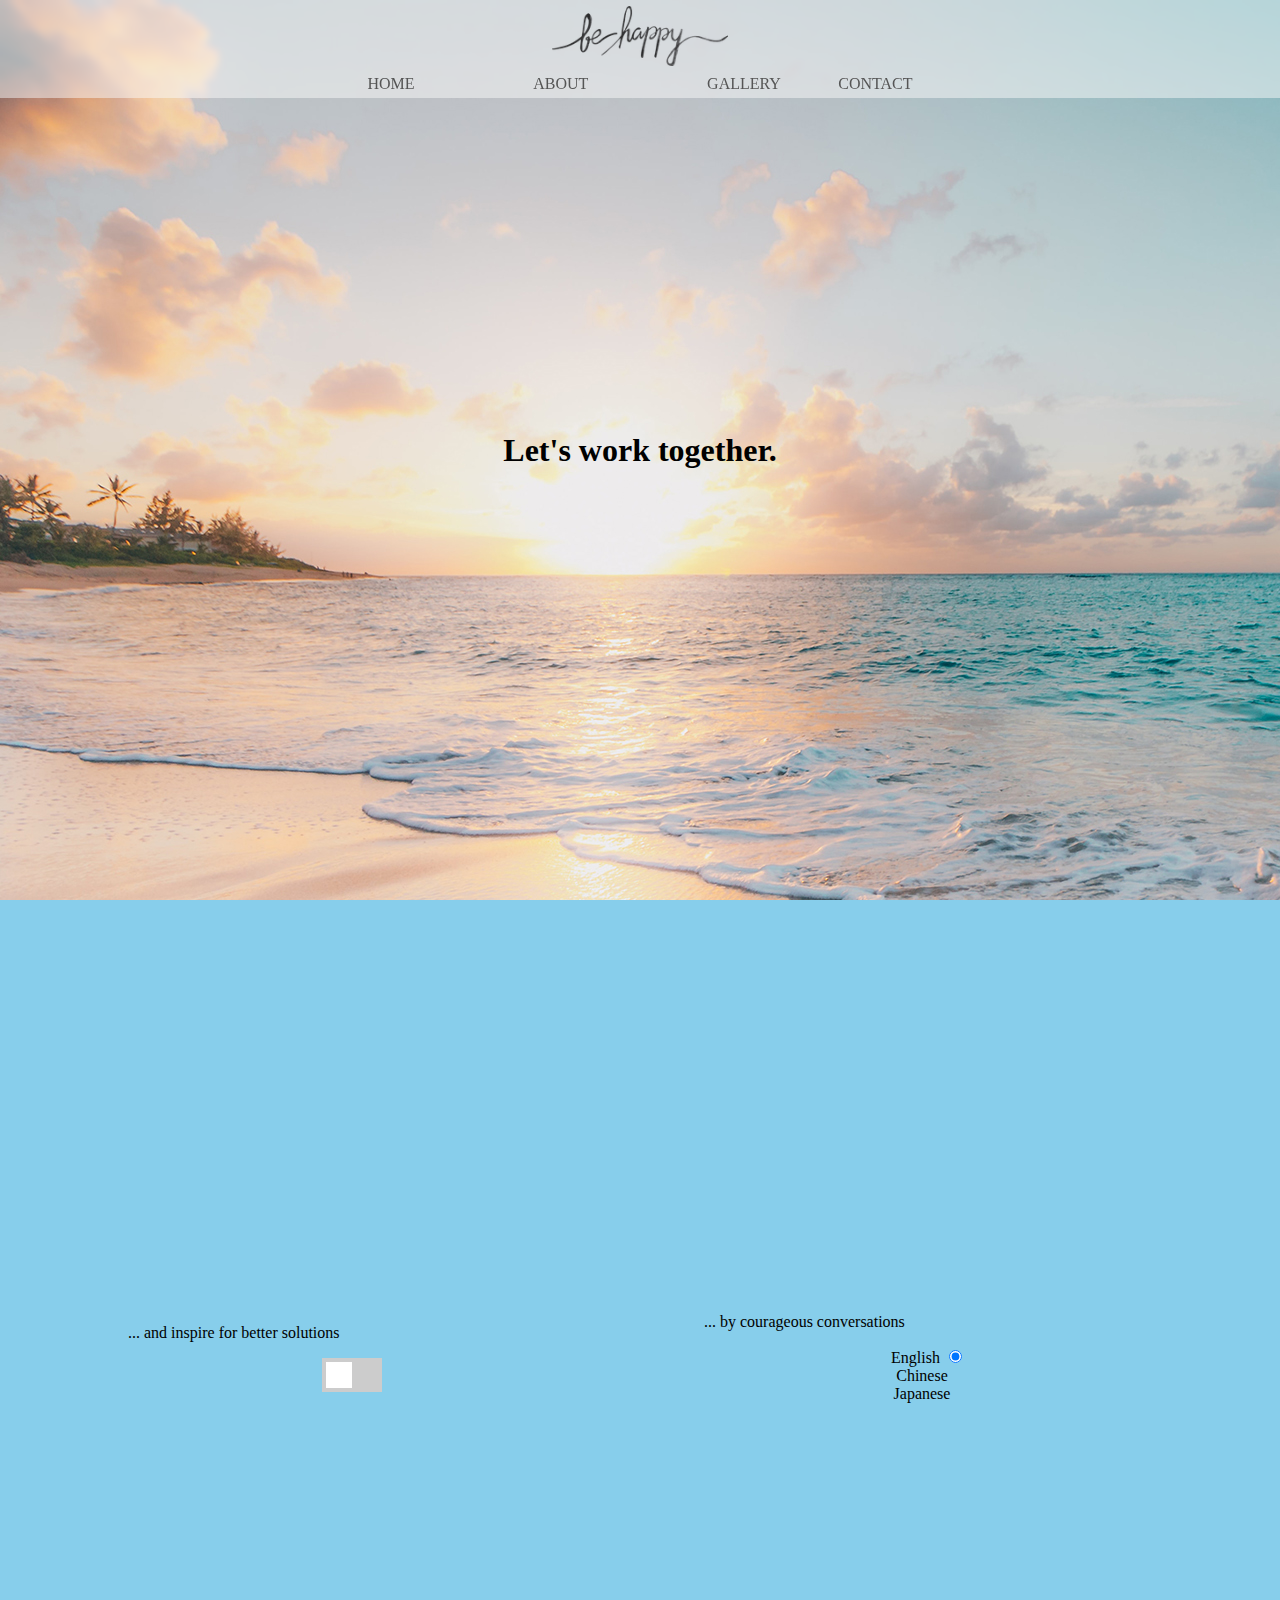
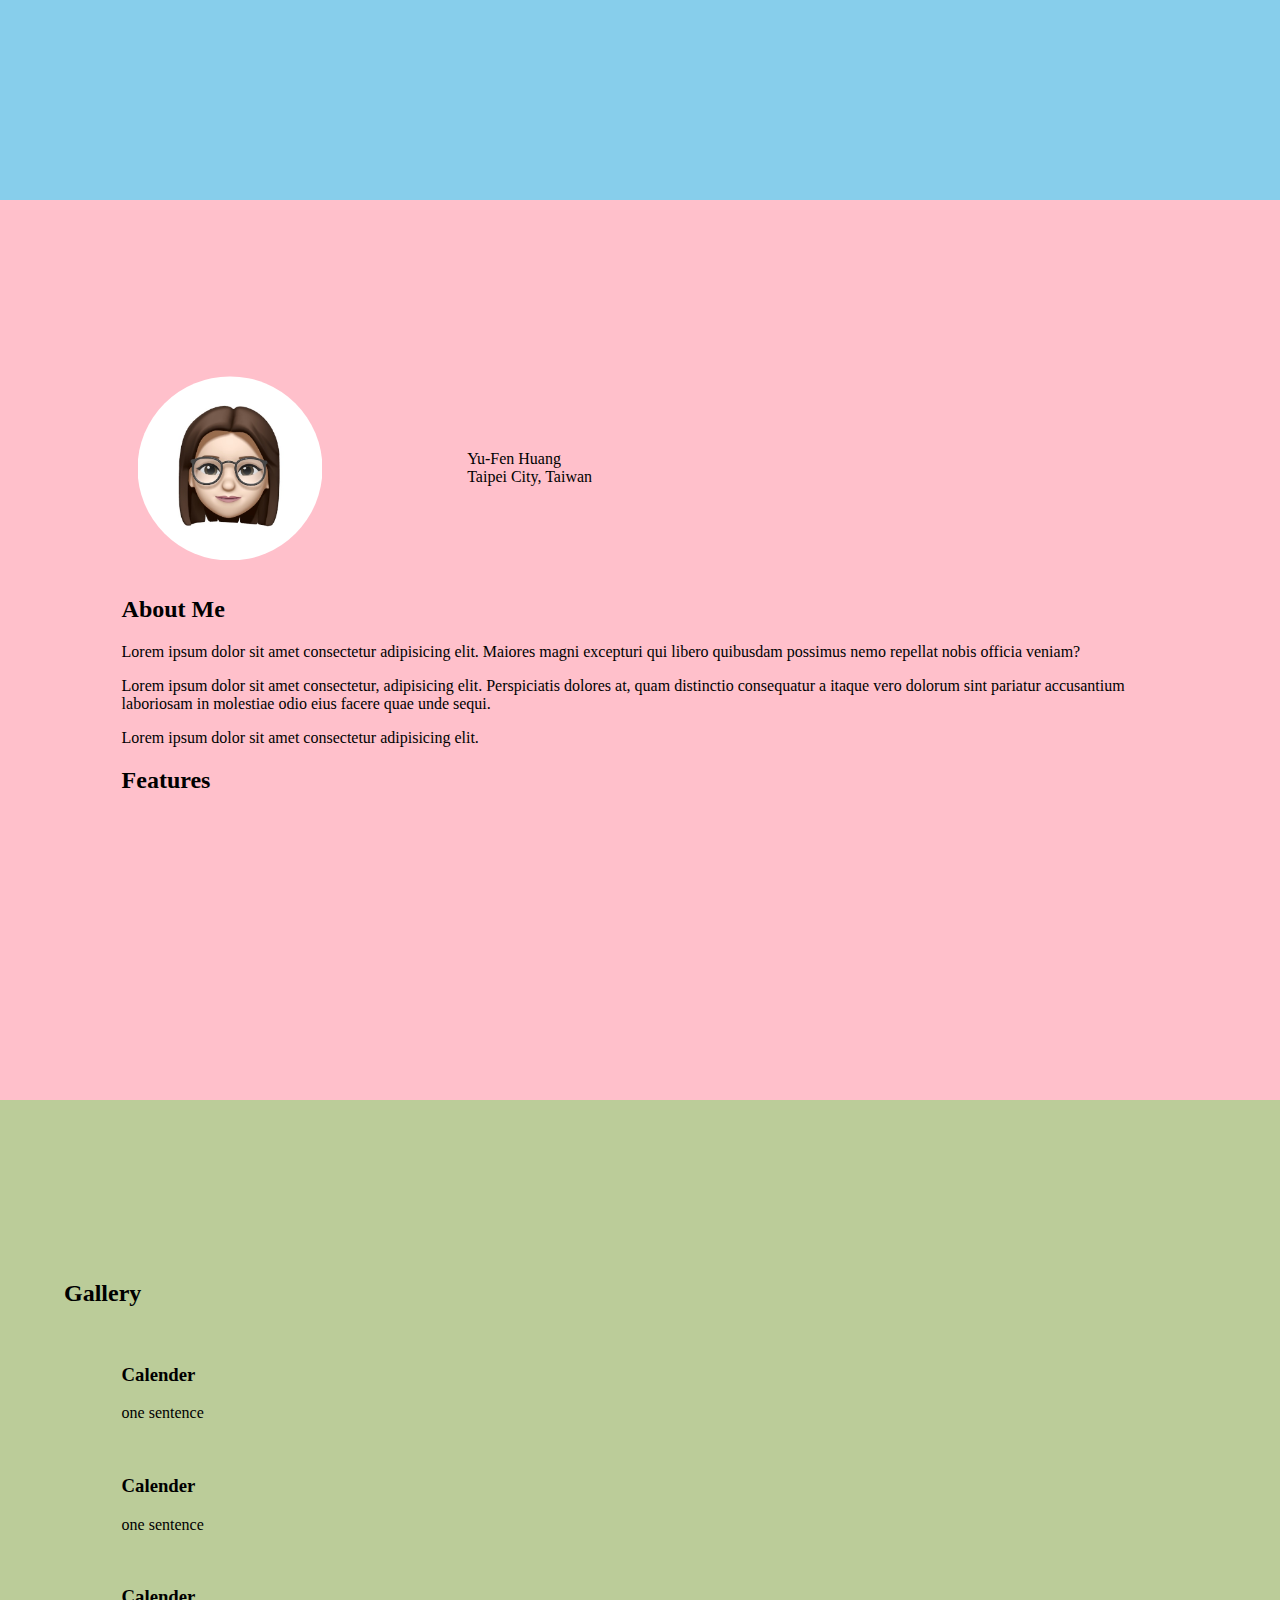
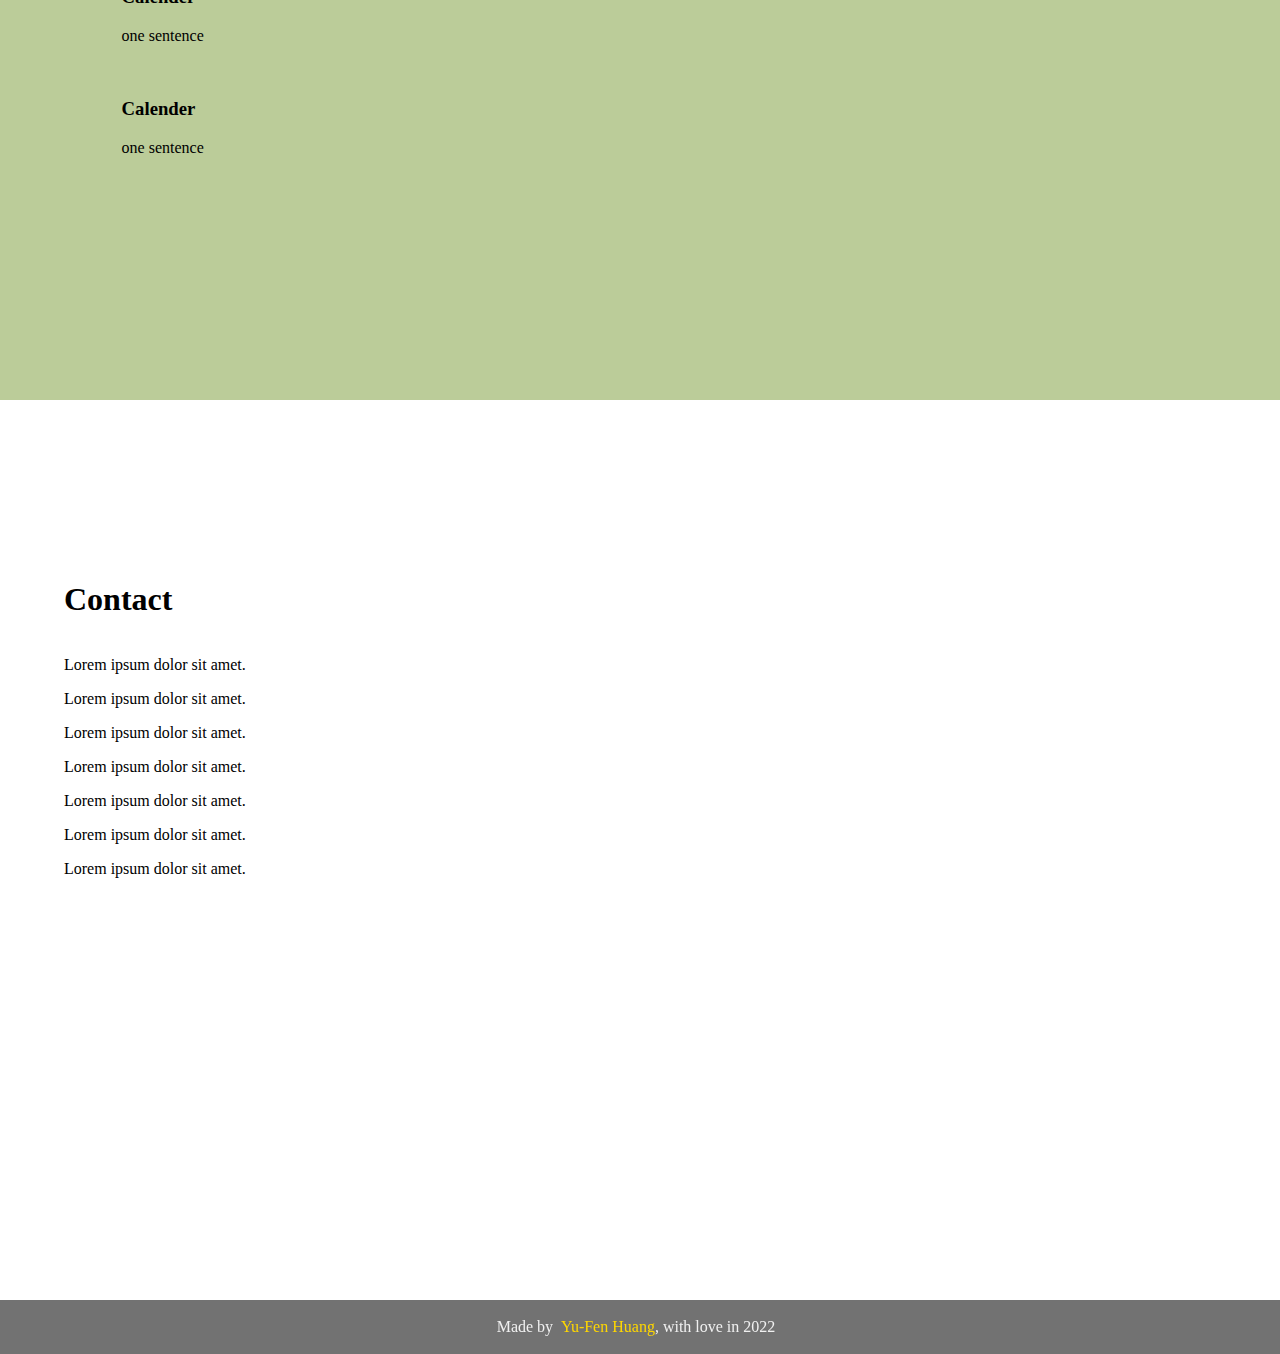
==== commit 88370cd5: "整理檔案及新增login頁面" ====
--- a/index.html
+++ b/index.html
@@ -4,14 +4,8 @@
     <meta charset="UTF-8" />
     <meta http-equiv="X-UA-Compatible" content="IE=edge" />
     <meta name="viewport" content="width=device-width, initial-scale=1.0" />
-    <title>Personal Website</title>
-    <link rel="stylesheet" href="style.css" />
-    <link
-      rel="stylesheet"
-      href="https://cdn.jsdelivr.net/npm/bootstrap@4.6.1/dist/css/bootstrap.min.css"
-      integrity="sha384-zCbKRCUGaJDkqS1kPbPd7TveP5iyJE0EjAuZQTgFLD2ylzuqKfdKlfG/eSrtxUkn"
-      crossorigin="anonymous"
-    />
+    <title>個人網站</title>
+    <link rel="stylesheet" href="./css/style.css" />
     <link
       rel="stylesheet"
       href="https://pro.fontawesome.com/releases/v5.10.0/css/all.css"
@@ -20,59 +14,93 @@
     />
   </head>
   <body>
-    <!-- navbar -->
-    <div class="container-fluid">
-      <nav class="row">
-        <!-- <div class="nav-logo">
-          <a href="#home" style="color: #555;"><i class="fas fa-universal-access fa-3x"></i></a>
-        </div> -->
-        <div class="nav-list">
-          <ul style="font-size: 18px;">
-            <li><a href="#home">HOME</a><span>&nbsp;|&nbsp;</span></li>
-            <li><a href="#about">ABOUT</a><span>&nbsp;|&nbsp;</span></li>
-            <li><a href="#gallery">GALLERY</a></li>
-            <!-- <li><a href="#contact">CONTACT</a></li> -->
-          </ul>
-        </div>
-        <!-- <div class="icon">
-          <p>LOGO</p>
-        </div> -->
+    <!-- Navbar -->
+    <div class="container">
+      <nav class="navbar">
+        <div class="nav-center">
+          <div class="nav-logo">
+            <a href="#home" style="color: #555;"><img src="./img/fake_signature_2_small.png" alt=""></a>
+          </div>
+          <div class="nav-menu">
+            <div class="w-menu">
+              <ul>
+                <li><a href="#home">HOME&nbsp;</li>
+                <li><a href="#about">ABOUT&nbsp;</li>
+                <li><a href="#gallery">GALLERY</a></li>
+                <li><a href="#contact">CONTACT</a></li>
+              </ul>
+            </div>
+          </div>
+        </div>
       </nav>
     </div>
-    <!-- navbar end -->
-
-    <!-- header -->
+    <!-- Navbar end -->
+
+    <!-- Greeting -->
     <div
-      class="row d-flex align-items-center justify-content-center"
-      style="height: 100vh"
       id="home"
     >
-      <div class="p-5 align-items-center">
-        <div class="d-flex justify-content-center">
-          <h1 class="display-2">Let's work together.</h1>
-        </div>
-      </div>
-    </div>
-    <!-- header end -->
+      <div id="greeting-line">
+        <h1>Let's work together.</h1>
+      </div>
+    </div>
+    <!-- Greeting end -->
+
+    <!-- Options -->
+    <div class="opt" id="opt">
+      <div class="opt_mode">
+        <div>
+          <p>... and inspire for better solutions</p>
+        </div>
+        <div class="div_mode" style="display: flex; justify-content: center;">
+          <label class="mode">
+            <input type="checkbox">
+            <span class="slider"></span>
+          </label>
+        </div>
+      </div>
+      <div class="opt_lang">
+        <div>
+        <p>... by courageous conversations</p>
+        </div>
+        <div class="div_lang">
+          <div>
+            <label class="options" checked>English
+              <input type="radio" checked="checked" name="radio">
+            </label>
+          </div>
+          <div>
+            <label class="options">Chinese
+              <input type="radio" name="radio">
+            </label>
+          </div>
+          <div>
+            <label class="options">Japanese
+              <input type="radio" name="radio">
+            </label>
+          </div>
+        </div>
+      </div>
+    </div>
+    <!-- Option end -->
 
     <!-- About -->
-    <div class="container about" style="min-height: 100vh" id="about">
+    <div id="about">
       <!-- pro pic & info -->
-      <div class="row justify-content-center mt-5 pt-5">
-        <div class="col-8 col-md-4">
+      <div id="pro-pic-info">
+        <div id="div-pro-pic">
         <img
           src="./img/proPic2.jpeg"
-          alt="proPic"
-          id="proPic"
+          alt=""
+          id="pro-pic"
         />
         </div>
-        <div class="col-12 col-md-8 align-self-center">
-          <ul>
-            <li><h1>Yu-Fen Huang</h1></li>
-            <li style="height: 120%;"><p>Taipei City, Taiwan</p></li>
-            <li style="height: 120%;"><p>yufenhuangtaiwan@gmail.com</p></li>
+        <div id="info">
+          <ul>
+            <li>Yu-Fen Huang</li>
+            <li>Taipei City, Taiwan</li>
             <li>
-              <a href="https://github.com/YuuuFen"><i class="fab fa-github" style="font-size: 2em;"> &nbsp;</i></a>
+              <a href="https://github.com/YuuuFen"><i class="fab fa-github" style="font-size: 2em;"></i></a>
               <a href="https://www.linkedin.com/in/yu-fen-huang-886a6215a/"><i class="fab fa-linkedin" style="font-size: 2em;"></i></a
               >
             </li>
@@ -80,10 +108,9 @@
         </div>
       </div>
       <!-- pro pic & info end -->
-
+      <!-- intro -->
       <div>
-        <!-- Intop-top -->
-        <div class="intro-top mt-3">
+        <div class="">
           <h2>About Me</h2>
           <p>
             Lorem ipsum dolor sit amet consectetur adipisicing elit. Maiores
@@ -98,135 +125,97 @@
           </p>
           <p>Lorem ipsum dolor sit amet consectetur adipisicing elit.</p>
         </div>
-        <!-- Intop-top end -->
-
-        <!-- Features -->
-
-        <div class="intro-buttom mt-5">
+      </div>
+      <!-- intro end -->
+      <!-- Features -->
+      <div>
+        <div class="">
           <h2>Features</h2>
-          <div class="align-items-center">
-            <span class="col-12 col-md-2" style="font-size:5em;color:#0c73b8;"
-              ><i class="fab fa-css3-alt"></i
-            ></span>
-            <span class="col-12 col-md-2" style="font-size:5em;color:#e45126;"><i class="fab fa-html5"></i
-            ></span>
-            <span class="col-12 col-md-2" style="font-size:5em;color:#F0DB4F" aria-hidden="true" 
-              ><i class="fab fa-js-square"></i
-            ></span>
-            <span class="col-12 col-md-2" style="font-size:5em;color:#787cb4;"
-              ><i class="fab fa-php"></i
-            ></span>
-            <span class="col-12 col-md-2" style="font-size:5em;color:#c69;"
-              ><i class="fab fa-sass"></i
-            ></span>
-            <span class="col-12 col-md-2" style="font-size:5em;color:#602C50;"
-              ><i class="fab fa-bootstrap"></i
-            ></span>
-            <!-- <span><img src="./img/logo.gif" alt="" style="position: relative;bottom:20px"></span> -->
-          </div>
-        </div>
-        <!-- Features end -->
-      </div>
-    </div>
-    <!-- About end -->
+          <div class="">
+          <span class="" style="font-size:3em;color:#0c73b8;"
+            ><i class="fab fa-css3-alt"></i
+          ></span>
+          <span class="" style="font-size:3em;color:#e45126;"><i class="fab fa-html5"></i
+          ></span>
+          <span class="" style="font-size:3em;color:#F0DB4F" aria-hidden="true" 
+            ><i class="fab fa-js-square"></i
+          ></span>
+          <span class="" style="font-size:3em;color:#787cb4;"
+            ><i class="fab fa-php"></i
+          ></span>
+          <span class="" style="font-size:3em;color:#c69;"
+            ><i class="fab fa-sass"></i
+          ></span>
+          <span class="" style="font-size:3em;color:#602C50;"
+            ><i class="fab fa-bootstrap"></i
+          ></span>
+          </div>
+        </div>
+      </div>
+      <!-- Features end -->
+    </div>
+  <!-- About end -->
+
 
     <!-- Gallery start -->
-    <div class="container gallery" style="min-height: 100vh" id="gallery">
-      <h2>Gallery</h2>
-      <div class="row row-cols-1 row-cols-md-3 mt-5">
-        <div class="col mb-1">
-          <div class="card text-center">
-            <img
-              src="./img/calander.PNG"
-              class="card-img-top"
-              alt="..."
-            />
-            <div class="card-body">
-              <h5 class="card-title">Calander</h5>
-              <!-- <p class="card-text">This is a longer card.</p> -->
-              <ul>
-                <li>HTML & CSS & PHP</li>
-                <li>RWD</li>
-              </ul>
-            </div>
-          </div>
-        </div>
-        <div class="col mb-1">
-          <div class="card text-center">
-            <img
-              src="https://fakeimg.pl/320x180/ffeeee/"
-              class="card-img-top"
-              alt="..."
-            />
-            <div class="card-body">
-              <h5 class="card-title">Card title</h5>
-              <ul>
-                <li>li123</li>
-                <li>li123</li>
-                <li>li123</li>
-              </ul>
-            </div>
-          </div>
-        </div>
-        <div class="col mb-1">
-          <div class="card text-center">
-            <img
-              src="https://fakeimg.pl/320x180/ffeeee/"
-              class="card-img-top"
-              alt="..."
-            />
-            <div class="card-body">
-              <h5 class="card-title">Card title</h5>
-              <ul>
-                <li>li123</li>
-                <li>li123</li>
-                <li>li123</li>
-              </ul>
-            </div>
-          </div>
-        </div>
-        <div class="col mb-1">
-          <div class="card text-center">
-            <img
-              src="https://fakeimg.pl/320x180/ffeeee/"
-              class="card-img-top"
-              alt="..."
-            />
-            <div class="card-body">
-              <h5 class="card-title">Card title</h5>
-              <ul>
-                <li>li123</li>
-                <li>li123</li>
-                <li>li123</li>
-              </ul>
-            </div>
-          </div>
-        </div>
-        <div class="col mb-1">
-          <div class="card text-center">
-            <img
-              src="https://fakeimg.pl/320x180/ffeeee/"
-              class="card-img-top"
-              alt="..."
-            />
-            <div class="card-body">
-              <h5 class="card-title">Card title</h5>
-              <ul>
-                <li>li123</li>
-                <li>li123</li>
-                <li>li123</li>
-              </ul>
-            </div>
-          </div>
-        </div>
-      </div>
+    <div id="gallery">
+      <div><h2>Gallery</h2></div>
+      <div class="card-body">
+        <div class="card-img"><img src="https://fakeimg.pl/320x180/ffeecc/" alt=""></div>
+        <div>
+          <ul>
+            <li><h3 class="card-title">Calender</h3></li>
+            <li>one sentence</li>
+          </ul>
+        </div>
+      </div>
+      <div class="card-body">
+        <div class="card-img"><img src="https://fakeimg.pl/320x180/ffeecc/" alt=""></div>
+        <div>
+          <ul>
+            <li><h3 class="card-title">Calender</h3></li>
+            <li>one sentence</li>
+          </ul>
+        </div>
+      </div>
+      <div class="card-body">
+        <div class="card-img"><img src="https://fakeimg.pl/320x180/ffeecc/" alt=""></div>
+        <div>
+          <ul>
+            <li><h3 class="card-title">Calender</h3></li>
+            <li>one sentence</li>
+          </ul>
+        </div>
+      </div>
+      <div class="card-body">
+        <div class="card-img"><img src="https://fakeimg.pl/320x180/ffeecc/" alt=""></div>
+        <div>
+          <ul>
+            <li><h3 class="card-title">Calender</h3></li>
+            <li>one sentence</li>
+          </ul>
+        </div>
+      </div>
+    </div>
+
     </div>
     <!-- Gallery end -->
 
     <!-- Contact start -->
-    <!-- <div class="contact" id="contact">
-      <h1>Contact</h1>
-    </div> -->
+    <div id="contact">
+      <div><h1>Contact</h1></div>
+      <div id="contact_form">
+        <form action="">
+          <p>Lorem ipsum dolor sit amet.</p>
+          <p>Lorem ipsum dolor sit amet.</p>
+          <p>Lorem ipsum dolor sit amet.</p>
+          <p>Lorem ipsum dolor sit amet.</p>
+          <p>Lorem ipsum dolor sit amet.</p>
+          <p>Lorem ipsum dolor sit amet.</p>
+          <p>Lorem ipsum dolor sit amet.</p>
+        </form>
+      </div>
+    </div>
     <!-- Contact end -->
 
     <footer>
@@ -241,20 +230,7 @@
       </div>
     </footer>
 
-    <script
-      src="https://cdn.jsdelivr.net/npm/jquery@3.5.1/dist/jquery.slim.min.js"
-      integrity="sha384-DfXdz2htPH0lsSSs5nCTpuj/zy4C+OGpamoFVy38MVBnE+IbbVYUew+OrCXaRkfj"
-      crossorigin="anonymous"
-    ></script>
-    <script
-      src="https://cdn.jsdelivr.net/npm/popper.js@1.16.1/dist/umd/popper.min.js"
-      integrity="sha384-9/reFTGAW83EW2RDu2S0VKaIzap3H66lZH81PoYlFhbGU+6BZp6G7niu735Sk7lN"
-      crossorigin="anonymous"
-    ></script>
-    <script
-      src="https://cdn.jsdelivr.net/npm/bootstrap@4.6.1/dist/js/bootstrap.min.js"
-      integrity="sha384-VHvPCCyXqtD5DqJeNxl2dtTyhF78xXNXdkwX1CZeRusQfRKp+tA7hAShOK/B/fQ2"
-      crossorigin="anonymous"
-    ></script>
+    <!-- JS -->
+    <!-- JS end -->
   </body>
 </html>
--- a/css/style.css
+++ b/css/style.css
@@ -0,0 +1,324 @@
+* {
+  -webkit-box-sizing: border-box;
+          box-sizing: border-box;
+}
+
+html {
+  scroll-behavior: smooth;
+}
+
+body {
+  margin: 0;
+  overflow-x: hidden;
+}
+
+a {
+  text-decoration: none;
+}
+
+p {
+  font-size: 16px;
+}
+
+ul {
+  padding: 0;
+  list-style: none;
+}
+
+#home {
+  background-image: url("../img/ocean.jpg");
+  background-repeat: no-repeat;
+  background-attachment: fixed;
+  display: -webkit-box;
+  display: -ms-flexbox;
+  display: flex;
+  -webkit-box-align: center;
+      -ms-flex-align: center;
+          align-items: center;
+  -webkit-box-pack: center;
+      -ms-flex-pack: center;
+          justify-content: center;
+  width: 100vw;
+  height: 100vh;
+}
+
+#home #greeting-line h1 {
+  text-align: center;
+  overflow: hidden;
+}
+
+.navbar {
+  display: -webkit-box;
+  display: -ms-flexbox;
+  display: flex;
+  z-index: 1;
+  position: fixed;
+  top: 0;
+  width: 100%;
+  background-color: rgba(250, 250, 250, 0.5);
+  -webkit-backdrop-filter: blur(3px);
+          backdrop-filter: blur(3px);
+  height: auto;
+}
+
+.navbar img {
+  max-height: 60px;
+}
+
+.navbar .nav-center {
+  width: 100%;
+}
+
+.navbar .nav-center .nav-logo {
+  text-align: center;
+  padding-top: 6px;
+}
+
+.navbar .nav-center .nav-menu {
+  display: -webkit-box;
+  display: -ms-flexbox;
+  display: flex;
+  -webkit-box-pack: center;
+      -ms-flex-pack: center;
+          justify-content: center;
+}
+
+.navbar .nav-center .nav-menu .w-menu {
+  width: 80%;
+  max-width: 720px;
+  display: -webkit-box;
+  display: -ms-flexbox;
+  display: flex;
+  -webkit-box-pack: center;
+      -ms-flex-pack: center;
+          justify-content: center;
+}
+
+.navbar .nav-center .nav-menu .w-menu ul {
+  overflow: hidden;
+  margin: 0;
+  padding: 5px 30px;
+  width: 100%;
+  display: -webkit-box;
+  display: -ms-flexbox;
+  display: flex;
+  -webkit-box-pack: space-evenly;
+      -ms-flex-pack: space-evenly;
+          justify-content: space-evenly;
+}
+
+.navbar .nav-center .nav-menu .w-menu ul a {
+  color: #555;
+}
+
+.navbar .nav-center .nav-menu .w-menu ul a:hover {
+  color: #AAA;
+}
+
+.opt {
+  background-color: skyblue;
+  display: -webkit-box;
+  display: -ms-flexbox;
+  display: flex;
+  -webkit-box-align: center;
+      -ms-flex-align: center;
+          align-items: center;
+  -ms-flex-wrap: wrap;
+      flex-wrap: wrap;
+  -ms-flex-pack: distribute;
+      justify-content: space-around;
+  width: 100vw;
+  height: 100vh;
+}
+
+.opt .opt_mode {
+  -webkit-box-flex: 1;
+      -ms-flex: 1;
+          flex: 1;
+  padding: 0 5% 0 10%;
+}
+
+.opt .opt_mode .mode {
+  position: relative;
+  display: inline-block;
+  width: 60px;
+  height: 34px;
+}
+
+.opt .opt_mode .mode input {
+  opacity: 0;
+  width: 0;
+  height: 0;
+}
+
+.opt .opt_mode .slider {
+  position: absolute;
+  cursor: pointer;
+  top: 0;
+  left: 0;
+  right: 0;
+  bottom: 0;
+  background-color: #ccc;
+  -webkit-transition: .4s;
+  transition: .4s;
+}
+
+.opt .opt_mode .slider:before {
+  position: absolute;
+  content: "";
+  height: 26px;
+  width: 26px;
+  left: 4px;
+  bottom: 4px;
+  background-color: white;
+  -webkit-transition: .4s;
+  transition: .4s;
+}
+
+.opt .opt_mode input:checked + .slider {
+  background-color: #6667AB;
+}
+
+.opt .opt_mode input:focus + .slider {
+  -webkit-box-shadow: 0 0 1px #6667AB;
+          box-shadow: 0 0 1px #6667AB;
+}
+
+.opt .opt_mode input:checked + .slider:before {
+  -webkit-transform: translateX(26px);
+  transform: translateX(26px);
+}
+
+.opt .opt_lang {
+  -webkit-box-flex: 1;
+      -ms-flex: 1;
+          flex: 1;
+  padding: 0 10% 0 5%;
+}
+
+.opt .opt_lang .div_lang {
+  text-align: center;
+}
+
+.opt .opt_lang .div_lang label:hover {
+  text-decoration: underline;
+  -webkit-text-decoration-color: #6667AB;
+          text-decoration-color: #6667AB;
+  text-decoration-thickness: 5px;
+}
+
+.opt .opt_lang .div_lang label input {
+  -webkit-appearance: none;
+     -moz-appearance: none;
+          appearance: none;
+}
+
+.opt .opt_lang .div_lang label input:checked {
+  -webkit-appearance: auto;
+     -moz-appearance: auto;
+          appearance: auto;
+}
+
+#about {
+  padding-top: 160px;
+  min-height: 100vh;
+  background-color: pink;
+}
+
+#about div {
+  padding: 0 5%;
+}
+
+#about #pro-pic-info {
+  display: -webkit-box;
+  display: -ms-flexbox;
+  display: flex;
+  -webkit-box-align: center;
+      -ms-flex-align: center;
+          align-items: center;
+}
+
+#about #pro-pic-info #info {
+  -webkit-box-flex: 3;
+      -ms-flex: 3;
+          flex: 3;
+}
+
+#about #pro-pic-info #div-pro-pic {
+  -webkit-box-flex: 1;
+      -ms-flex: 1;
+          flex: 1;
+  display: -webkit-box;
+  display: -ms-flexbox;
+  display: flex;
+  -webkit-box-align: center;
+      -ms-flex-align: center;
+          align-items: center;
+}
+
+#about #pro-pic-info #div-pro-pic #pro-pic {
+  margin: 2%;
+  padding: 5%;
+  width: 90%;
+  border-radius: 50%;
+}
+
+#about #pro-pic-info #div-pro-pic #pro-pic:hover {
+  border: 3px solid #6667AB;
+}
+
+#gallery {
+  padding-top: 160px;
+  background-color: #bbcc99;
+  min-height: 100vh;
+}
+
+#gallery div {
+  padding: 0 5%;
+}
+
+#contact {
+  padding-top: 160px;
+  min-height: 100vh;
+  display: -webkit-box;
+  display: -ms-flexbox;
+  display: flex;
+  -webkit-box-orient: vertical;
+  -webkit-box-direction: normal;
+      -ms-flex-direction: column;
+          flex-direction: column;
+}
+
+#contact div {
+  padding: 0 5%;
+}
+
+#contact #contact_form {
+  height: 400px;
+}
+
+footer div {
+  display: -webkit-box;
+  display: -ms-flexbox;
+  display: flex;
+  -webkit-box-pack: center;
+      -ms-flex-pack: center;
+          justify-content: center;
+  -webkit-box-align: center;
+      -ms-flex-align: center;
+          align-items: center;
+  height: 6vh;
+  color: #f0f0f0;
+  background-color: rgba(20, 20, 20, 0.6);
+  -webkit-backdrop-filter: blur(3px);
+          backdrop-filter: blur(3px);
+}
+
+footer a {
+  color: #FFD700;
+}
+
+footer i {
+  color: #e76565;
+}
+/*# sourceMappingURL=style.css.map */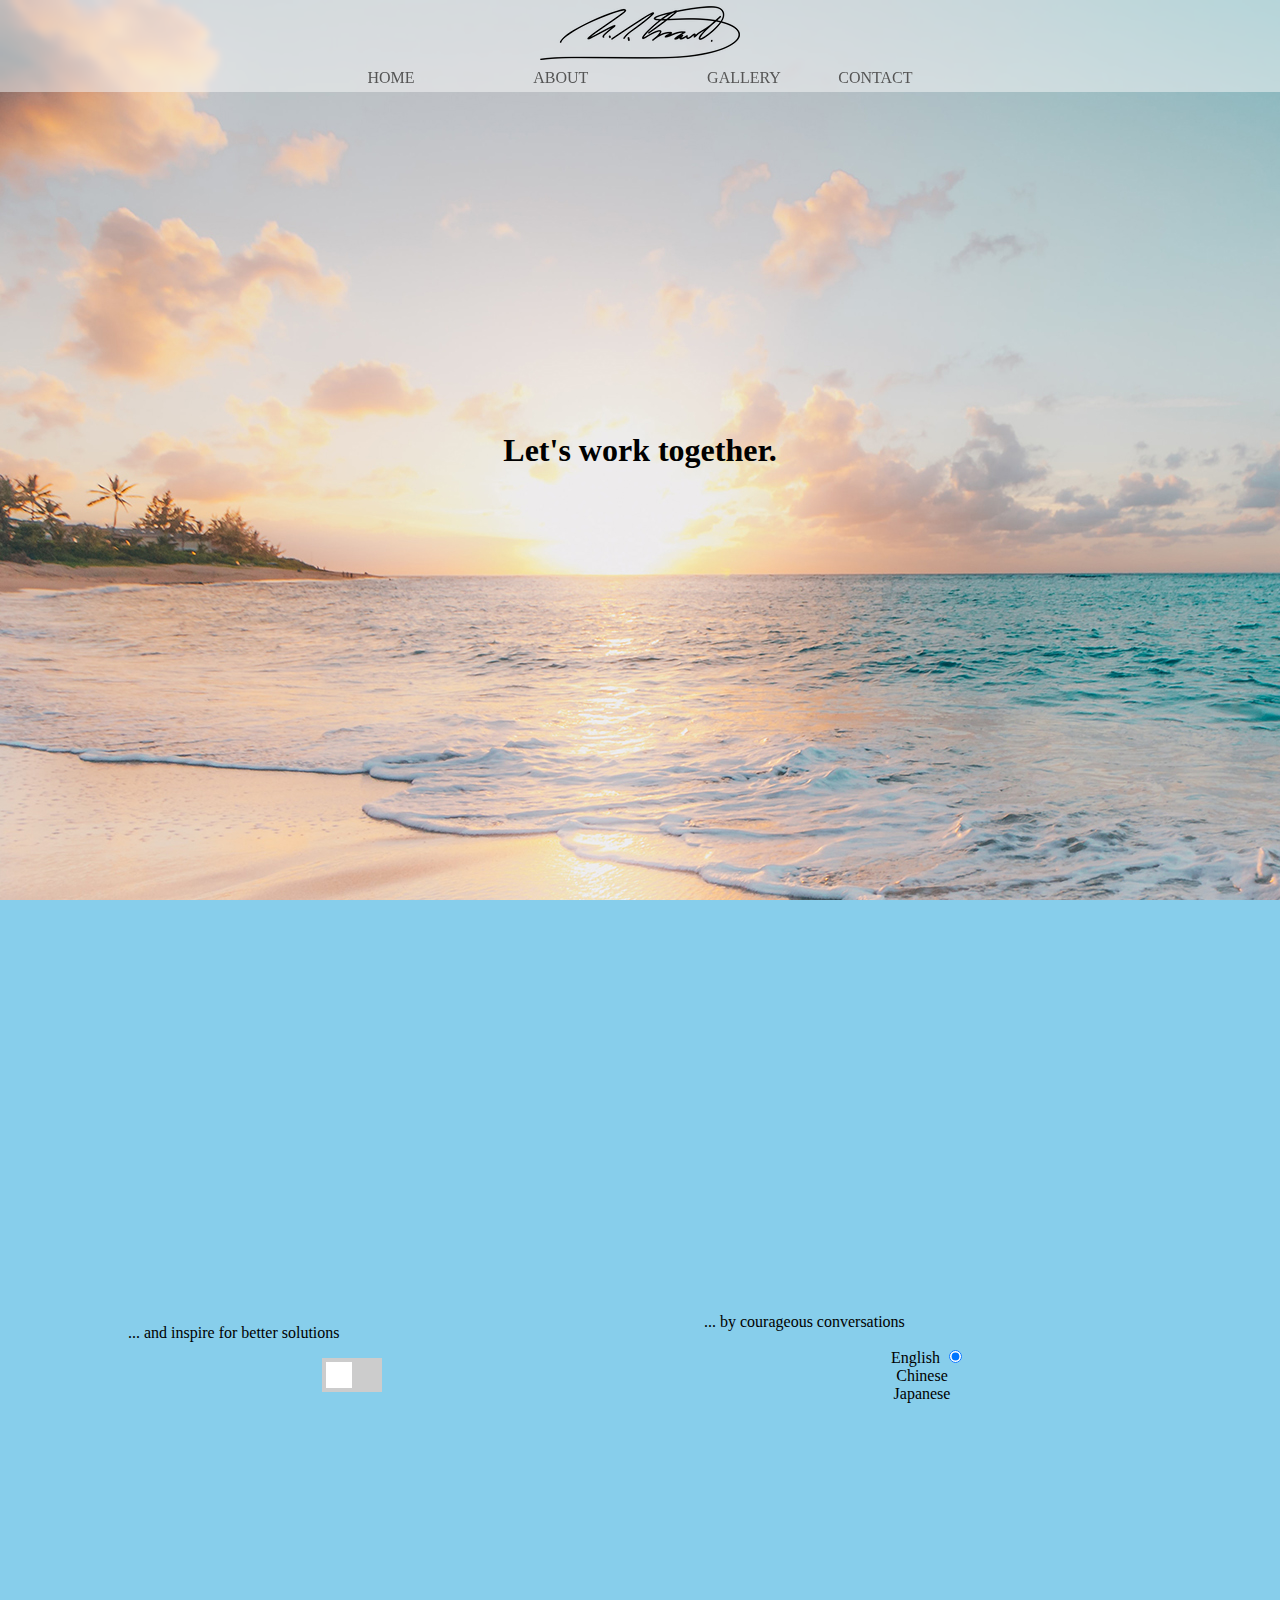
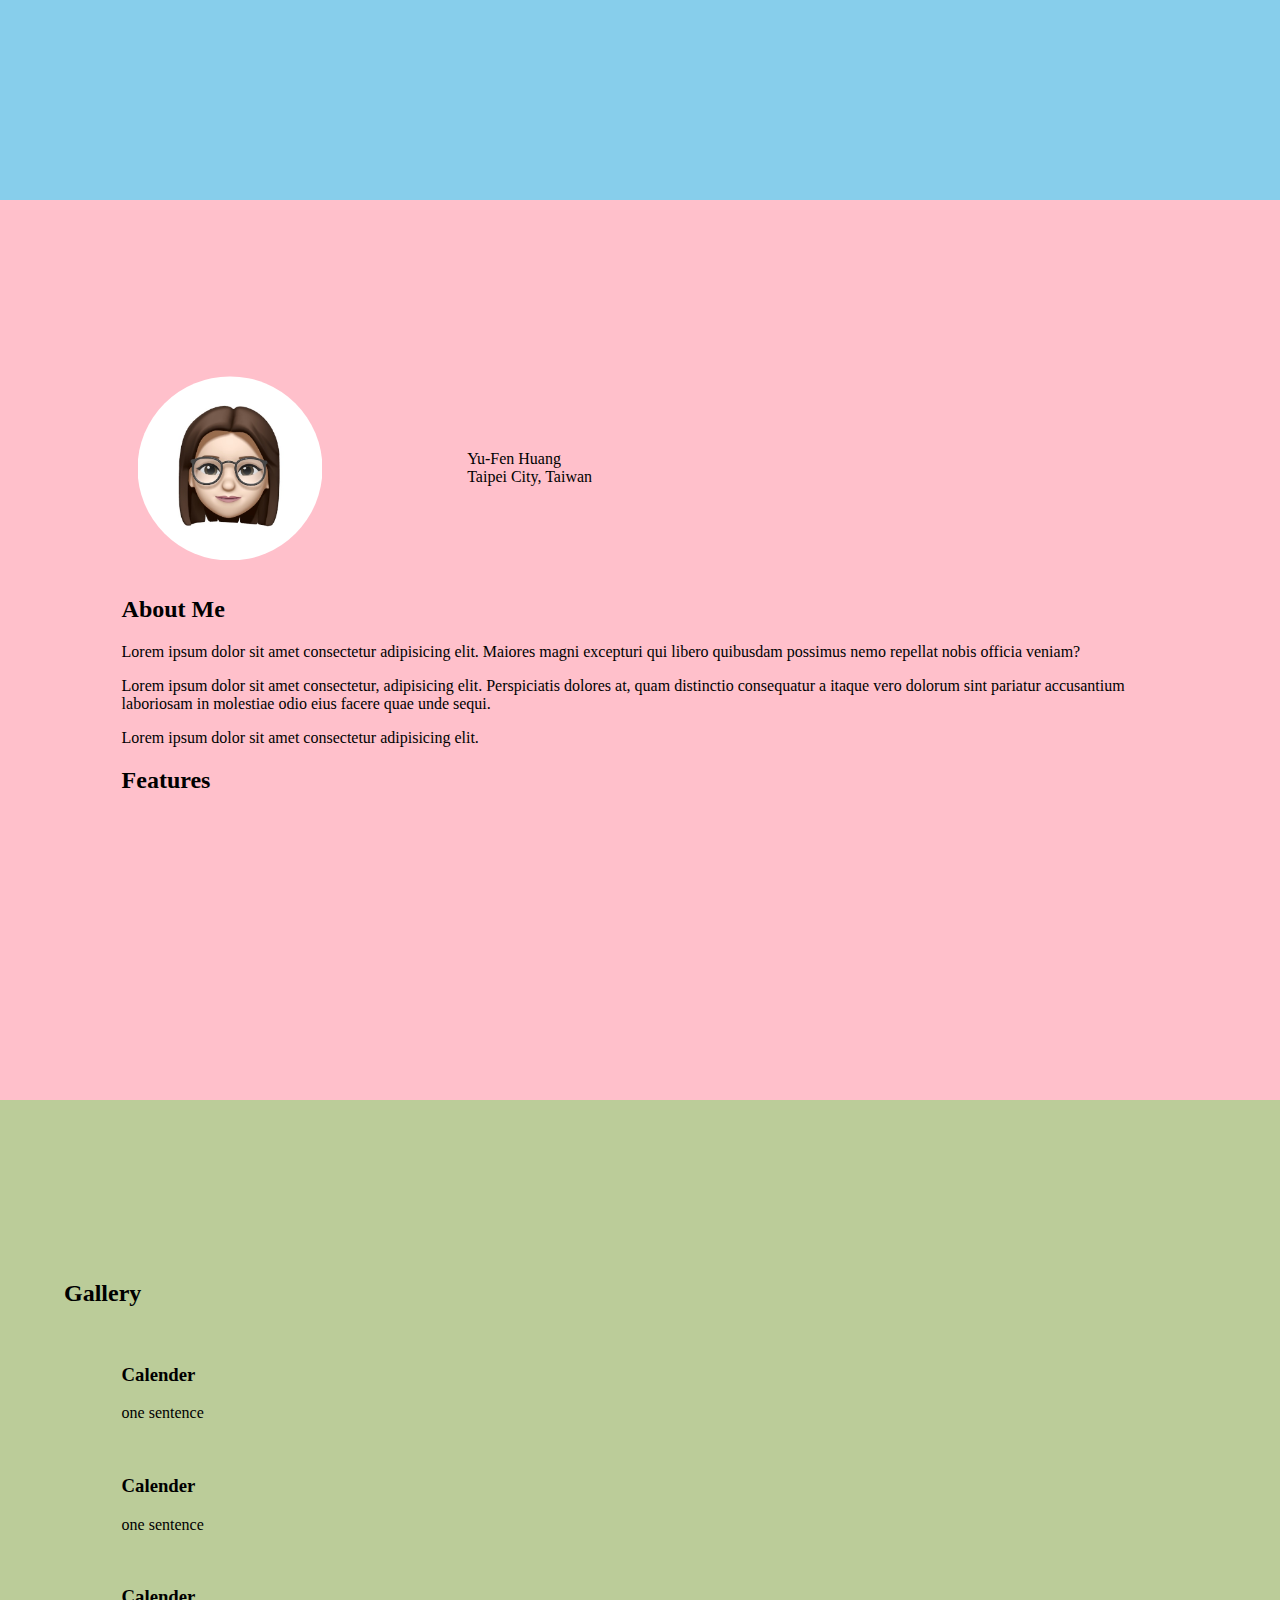
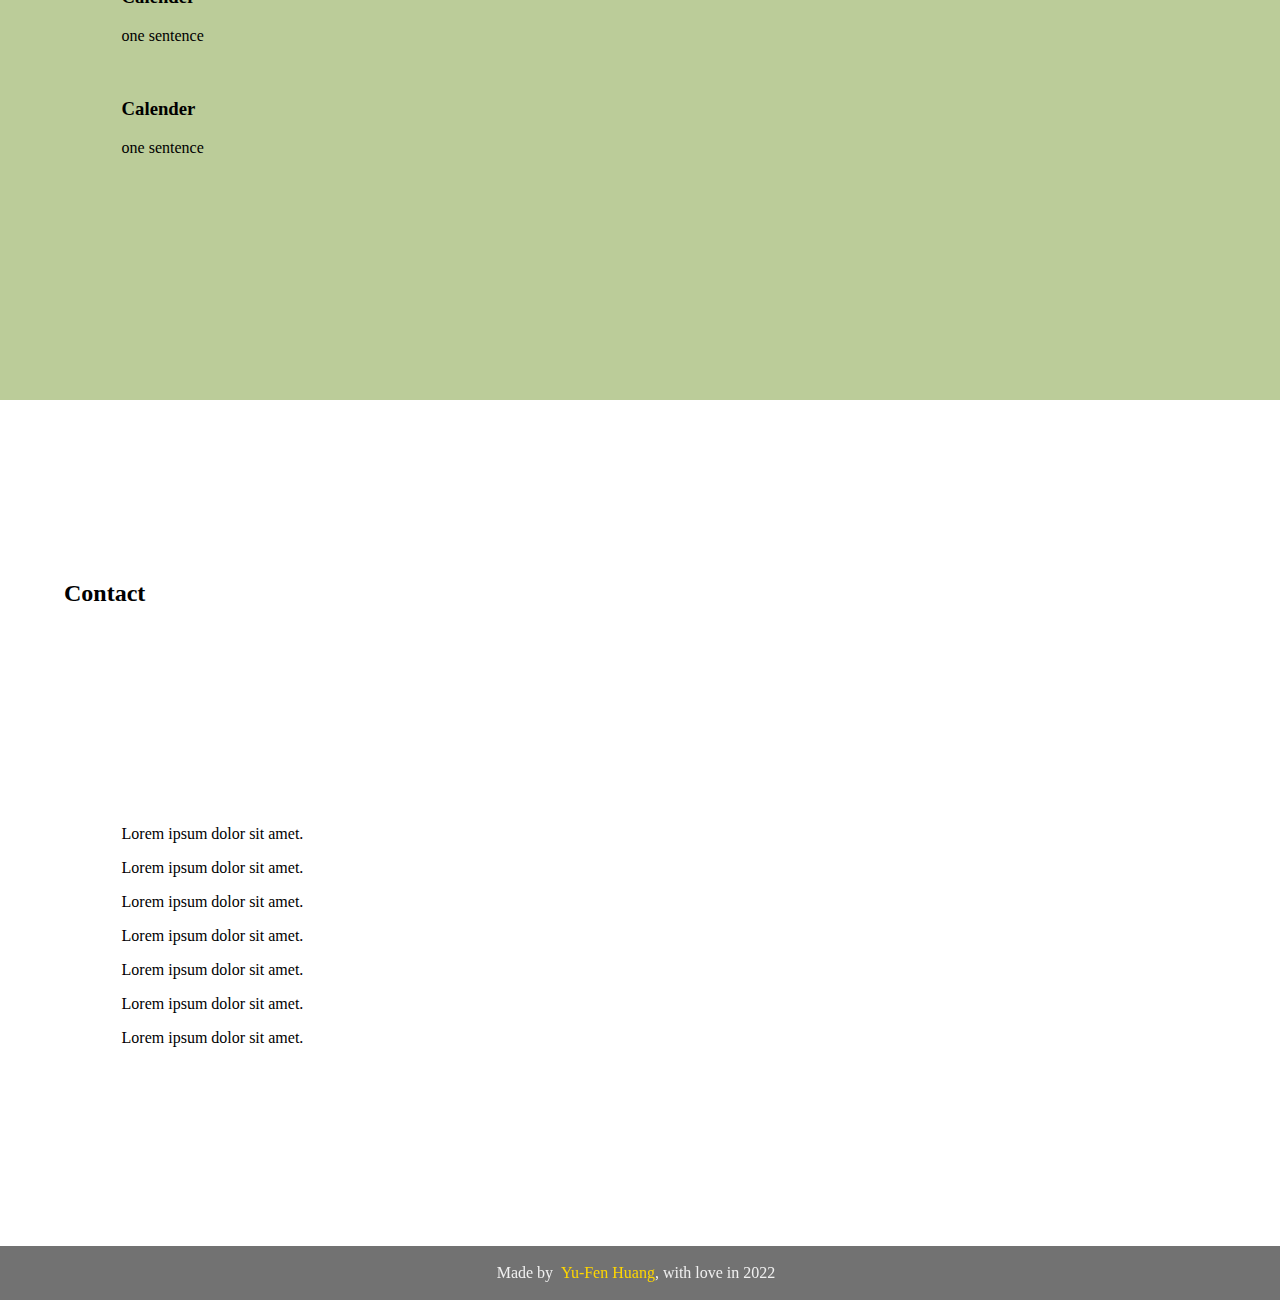
==== commit 174a12af: "調整footer的排版" ====
--- a/index.html
+++ b/index.html
@@ -19,7 +19,7 @@
       <nav class="navbar">
         <div class="nav-center">
           <div class="nav-logo">
-            <a href="#home" style="color: #555;"><img src="./img/fake_signature_2_small.png" alt=""></a>
+            <a href="#home" style="color: #555;"><img src="./img/fake_signature_1_small.png" alt=""></a>
           </div>
           <div class="nav-menu">
             <div class="w-menu">
@@ -203,7 +203,7 @@
 
     <!-- Contact start -->
     <div id="contact">
-      <div><h1>Contact</h1></div>
+      <div><h2>Contact</h2></div>
       <div id="contact_form">
         <form action="">
           <p>Lorem ipsum dolor sit amet.</p>
@@ -215,20 +215,22 @@
           <p>Lorem ipsum dolor sit amet.</p>
         </form>
       </div>
+      <div id="footer-con">
+        <footer>
+          <div id="copyright">
+            <span>Made by &nbsp;</span>
+            <a href="./signin.html">Yu-Fen Huang</a>
+            <span itemprop="copyrightHolder"
+              >, with love in 2022 &nbsp;</span>
+            <span>
+                <i class="fa fa-heart"></i>
+            </span>
+          </div>
+        </footer>
+      </div>
     </div>
     <!-- Contact end -->
 
-    <footer>
-      <div class="container-fluid">
-        <span>Made by &nbsp;</span>
-        <a href="/login.html">Yu-Fen Huang</a>
-        <span class="author" itemprop="copyrightHolder"
-          >, with love in 2022 &nbsp;</span>
-        <span class="with-love">
-            <i class="fa fa-heart"></i>
-        </span>
-      </div>
-    </footer>
 
     <!-- JS -->
     <!-- JS end -->
--- a/css/style.css
+++ b/css/style.css
@@ -287,17 +287,16 @@
   -webkit-box-direction: normal;
       -ms-flex-direction: column;
           flex-direction: column;
-}
-
-#contact div {
+  -webkit-box-pack: justify;
+      -ms-flex-pack: justify;
+          justify-content: space-between;
+}
+
+#contact h2, #contact form, #contact #contact_form {
   padding: 0 5%;
 }
 
-#contact #contact_form {
-  height: 400px;
-}
-
-footer div {
+#contact #footer-con #copyright {
   display: -webkit-box;
   display: -ms-flexbox;
   display: flex;
@@ -307,6 +306,7 @@
   -webkit-box-align: center;
       -ms-flex-align: center;
           align-items: center;
+  width: 100vw;
   height: 6vh;
   color: #f0f0f0;
   background-color: rgba(20, 20, 20, 0.6);
@@ -314,11 +314,11 @@
           backdrop-filter: blur(3px);
 }
 
-footer a {
+#contact #footer-con a {
   color: #FFD700;
 }
 
-footer i {
+#contact #footer-con i {
   color: #e76565;
 }
 /*# sourceMappingURL=style.css.map */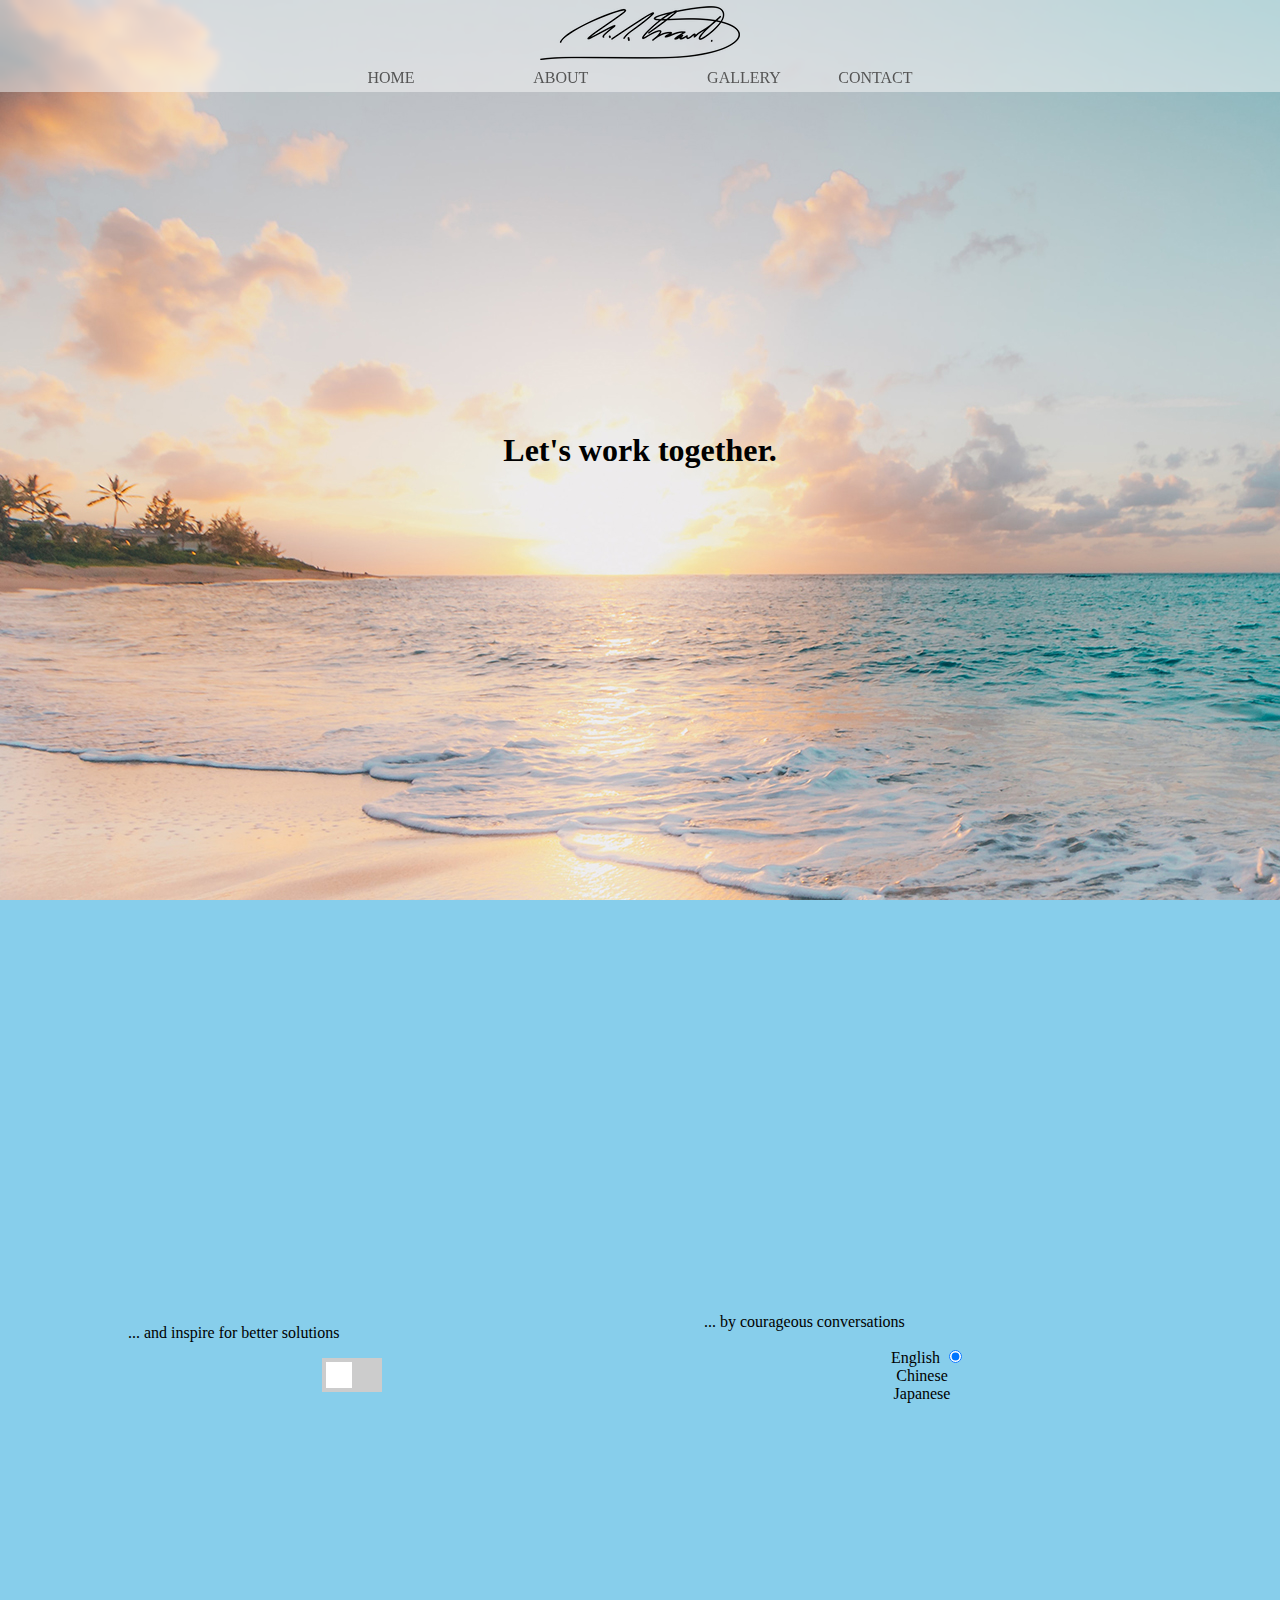
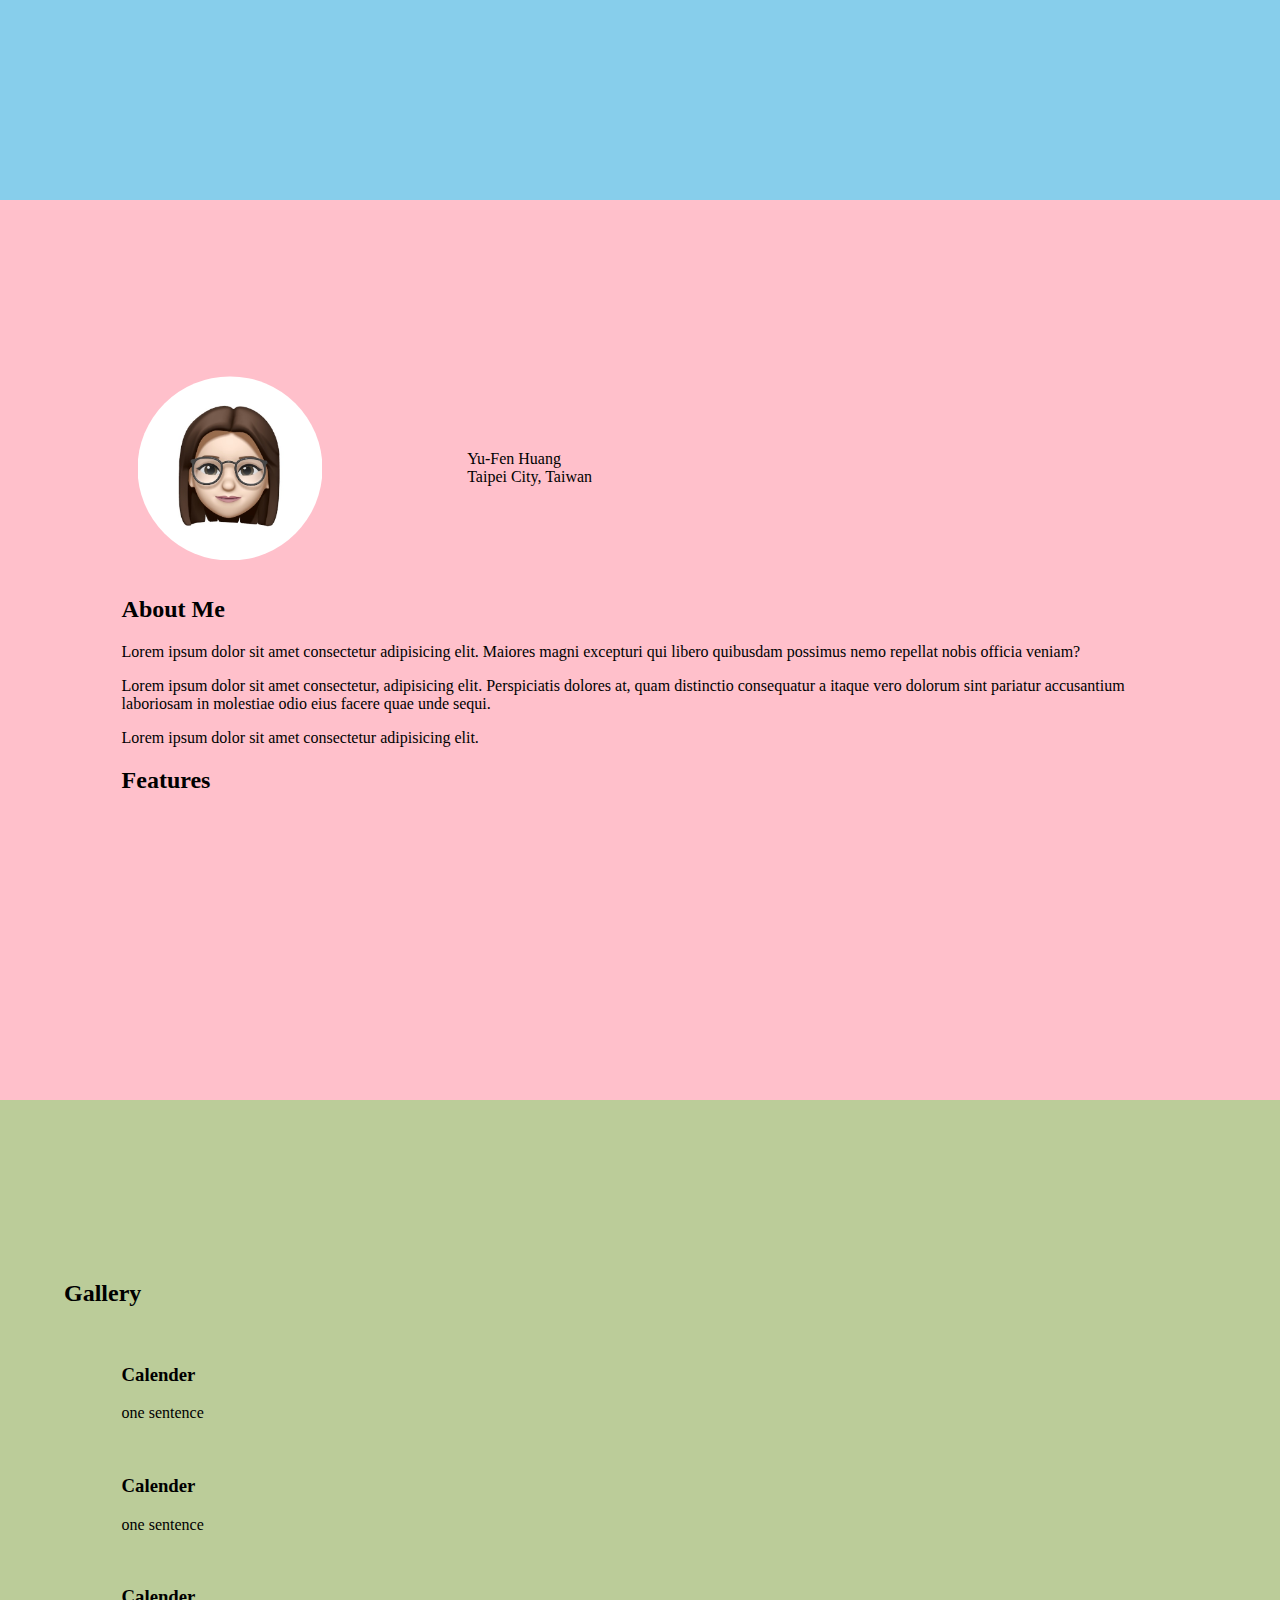
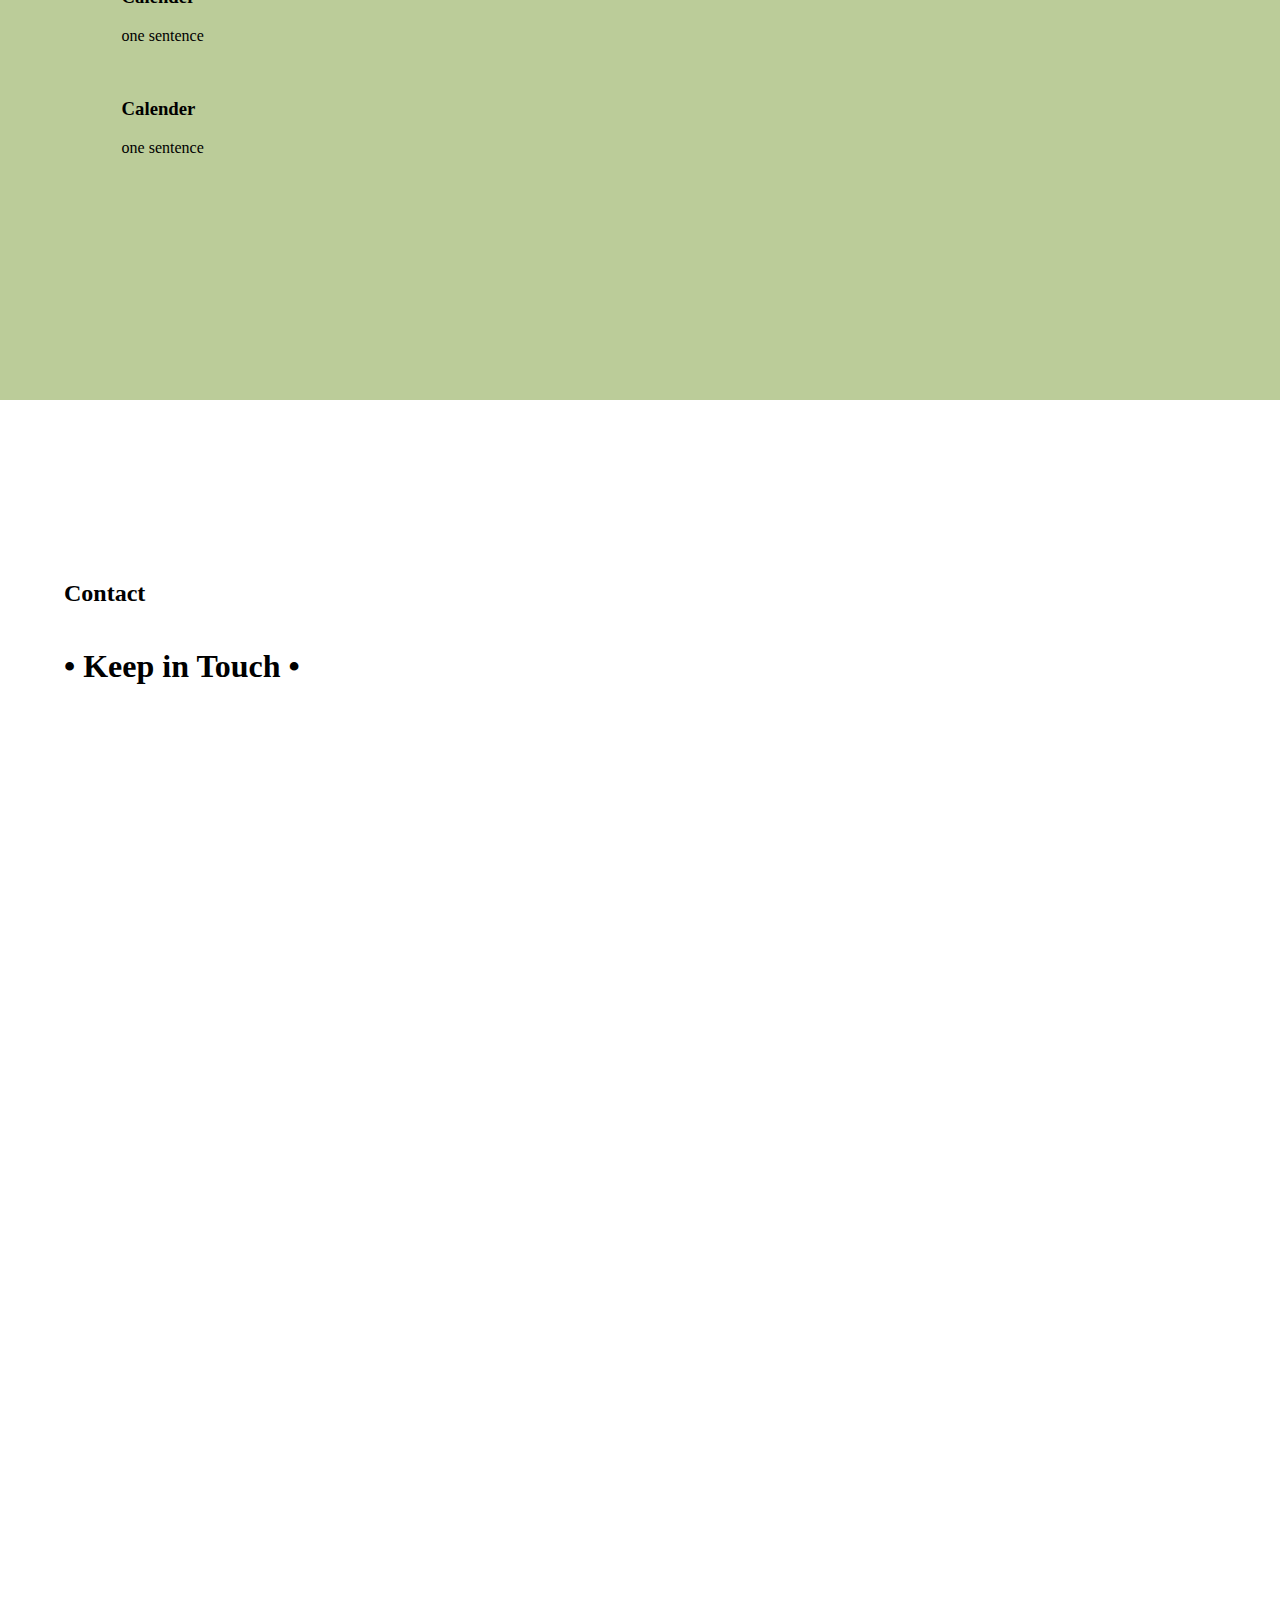
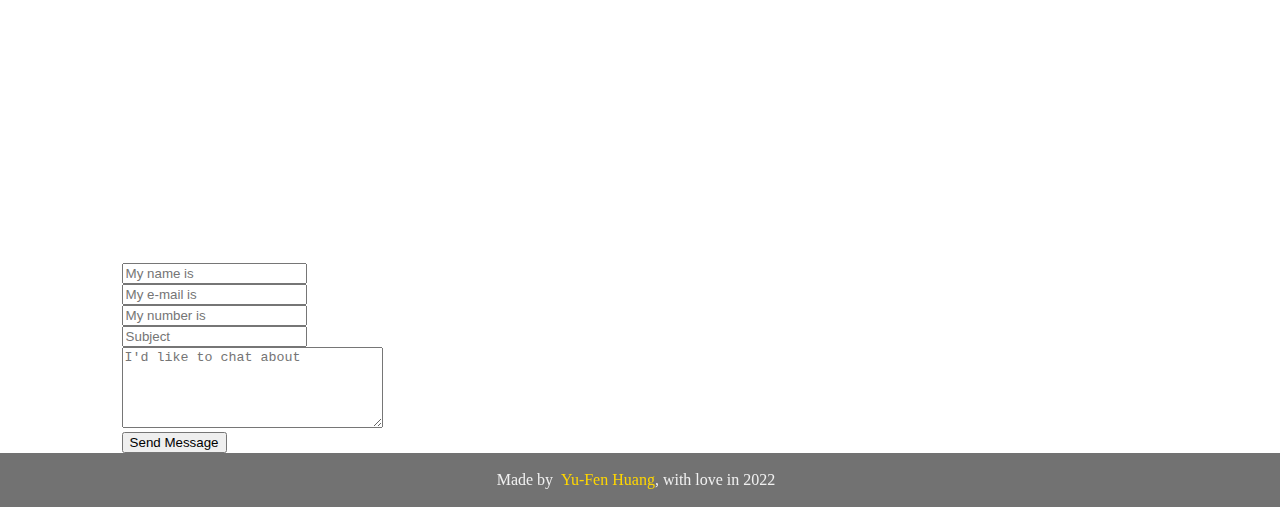
==== commit 1b744da5: "建立contact表單" ====
--- a/index.html
+++ b/index.html
@@ -205,15 +205,40 @@
     <div id="contact">
       <div><h2>Contact</h2></div>
       <div id="contact_form">
-        <form action="">
-          <p>Lorem ipsum dolor sit amet.</p>
-          <p>Lorem ipsum dolor sit amet.</p>
-          <p>Lorem ipsum dolor sit amet.</p>
-          <p>Lorem ipsum dolor sit amet.</p>
-          <p>Lorem ipsum dolor sit amet.</p>
-          <p>Lorem ipsum dolor sit amet.</p>
-          <p>Lorem ipsum dolor sit amet.</p>
-        </form>
+        <h1>&bull; Keep in Touch &bull;</h1>
+        <div class="underline">
+        </div>
+        <div class="icon_wrapper">
+          <svg class="icon" viewBox="0 0 145.192 145.192">
+            <path d=""></path>
+            <path d=""></path>
+          </svg>
+        </div>
+        <form action="#" method="post" id="contact_form">
+          <div class="name">
+            <label for="name"></label>
+            <input type="text" placeholder="My name is" name="name" id="name_input" required>
+          </div>
+          <div class="email">
+            <label for="email"></label>
+            <input type="email" placeholder="My e-mail is" name="email" id="email_input" required>
+          </div>
+          <div class="telephone">
+            <label for="name"></label>
+            <input type="text" placeholder="My number is" name="telephone" id="telephone_input" required>
+          </div>
+          <div class="subject">
+            <label for="subject"></label>
+            <input type="text" name="subject" id="subject" placeholder="Subject" required>
+          </div>
+          <div class="message">
+            <label for="message"></label>
+            <textarea name="message" placeholder="I'd like to chat about" id="message_input" cols="30" rows="5" required></textarea>
+          </div>
+          <div class="submit">
+            <input type="submit" value="Send Message" id="form_button" />
+          </div>
+        </form><!-- // End form -->
       </div>
       <div id="footer-con">
         <footer>
